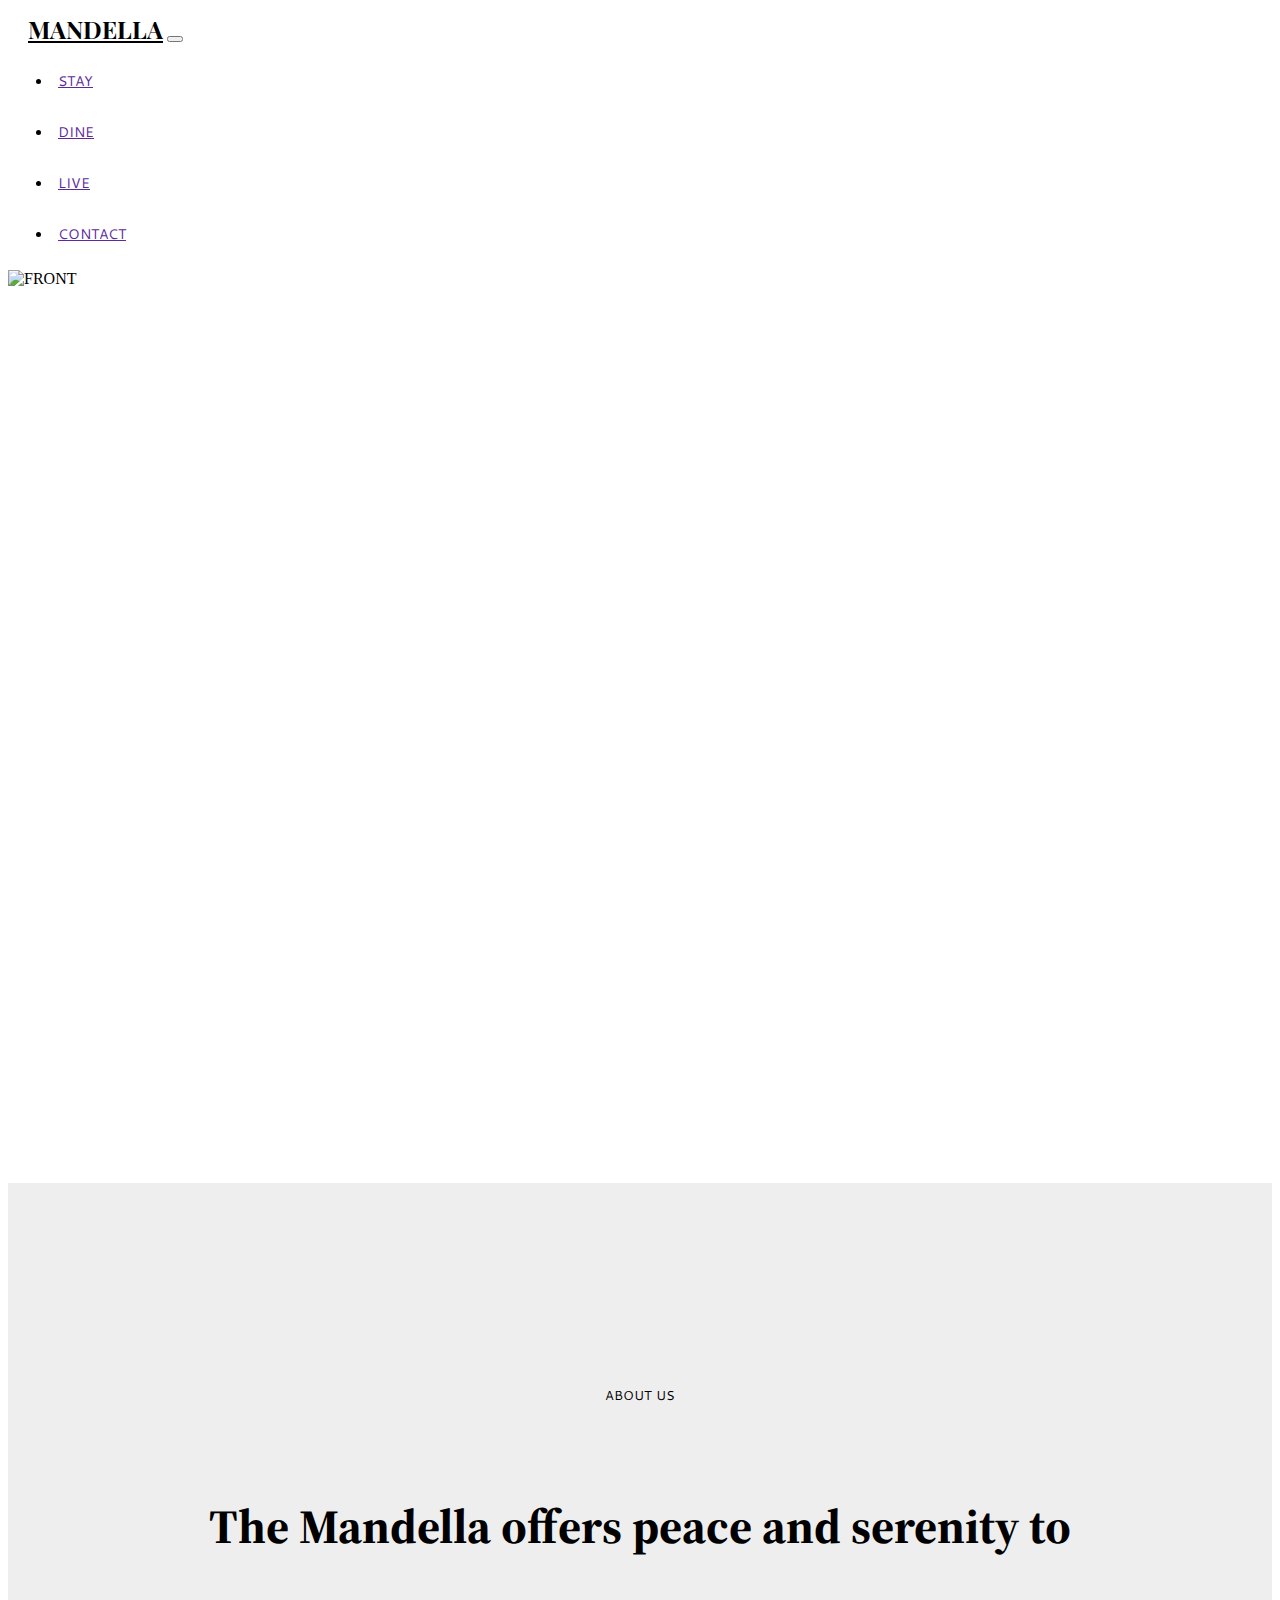
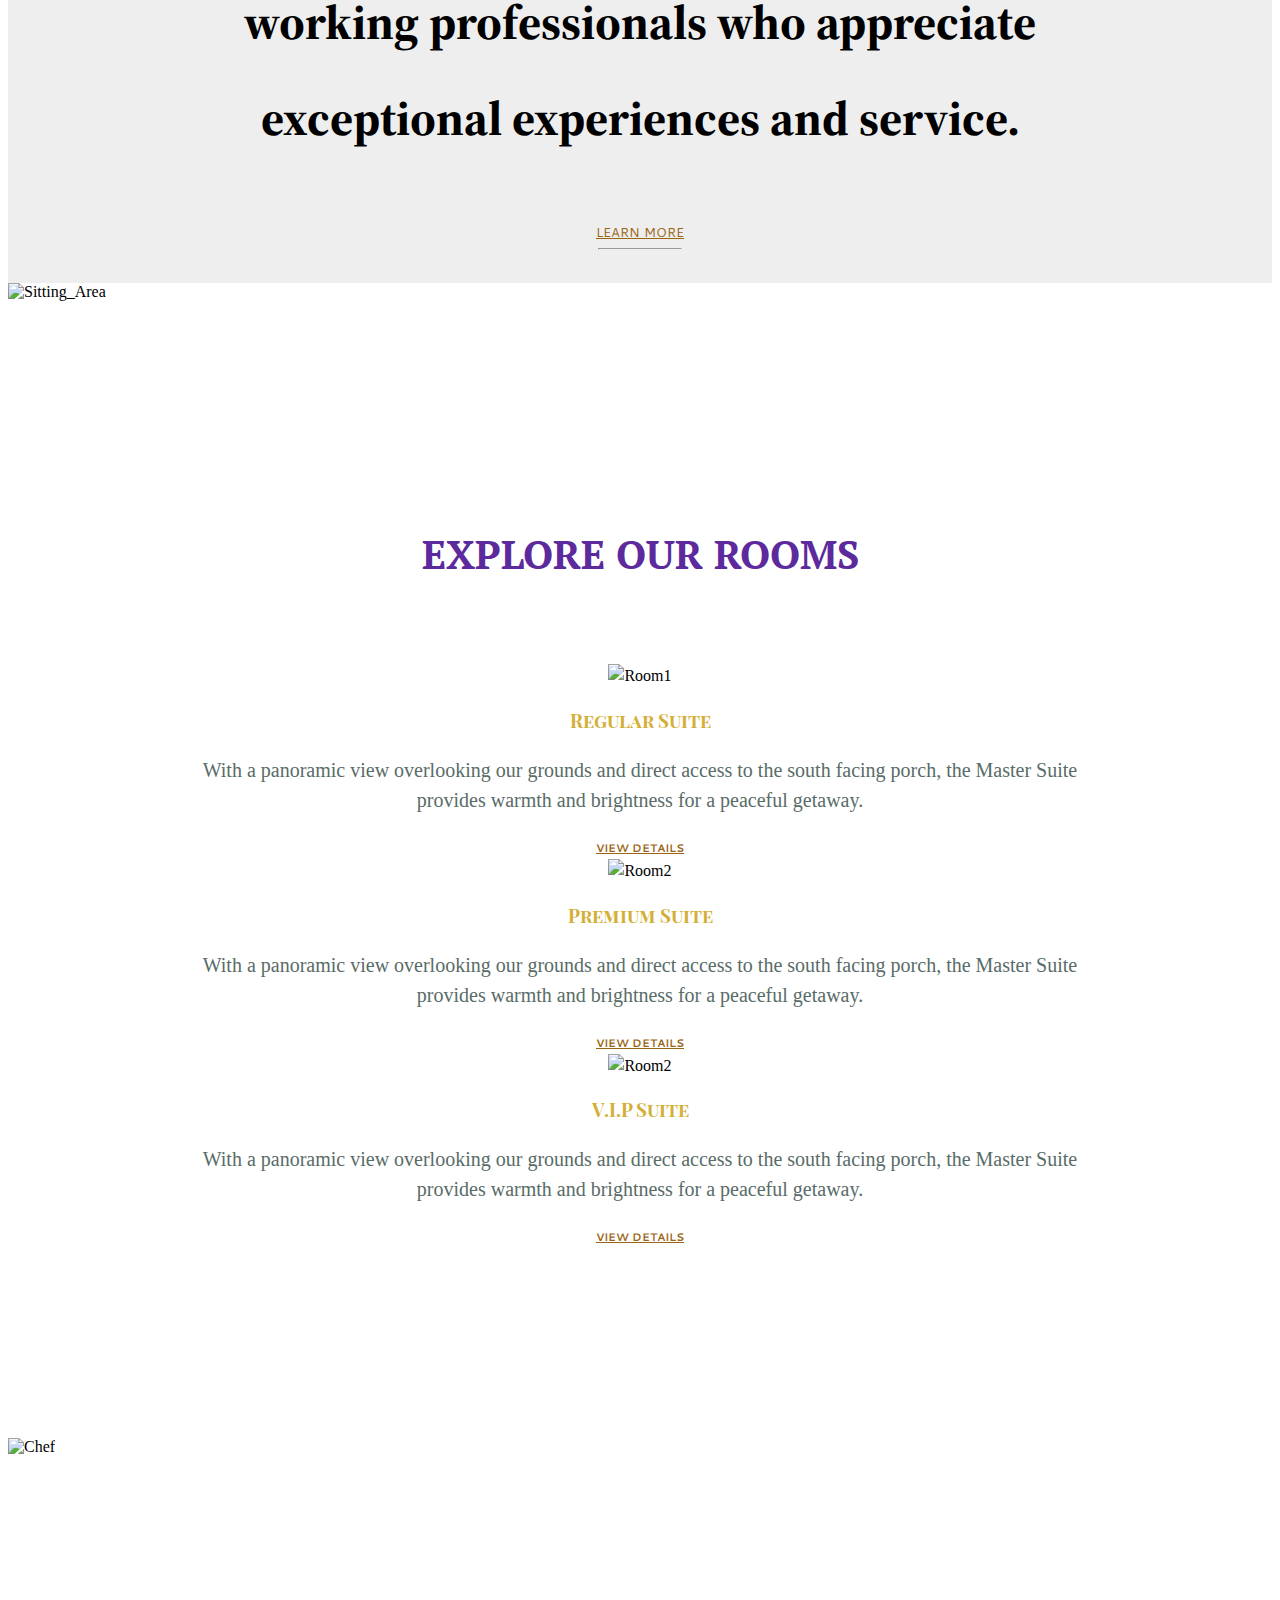
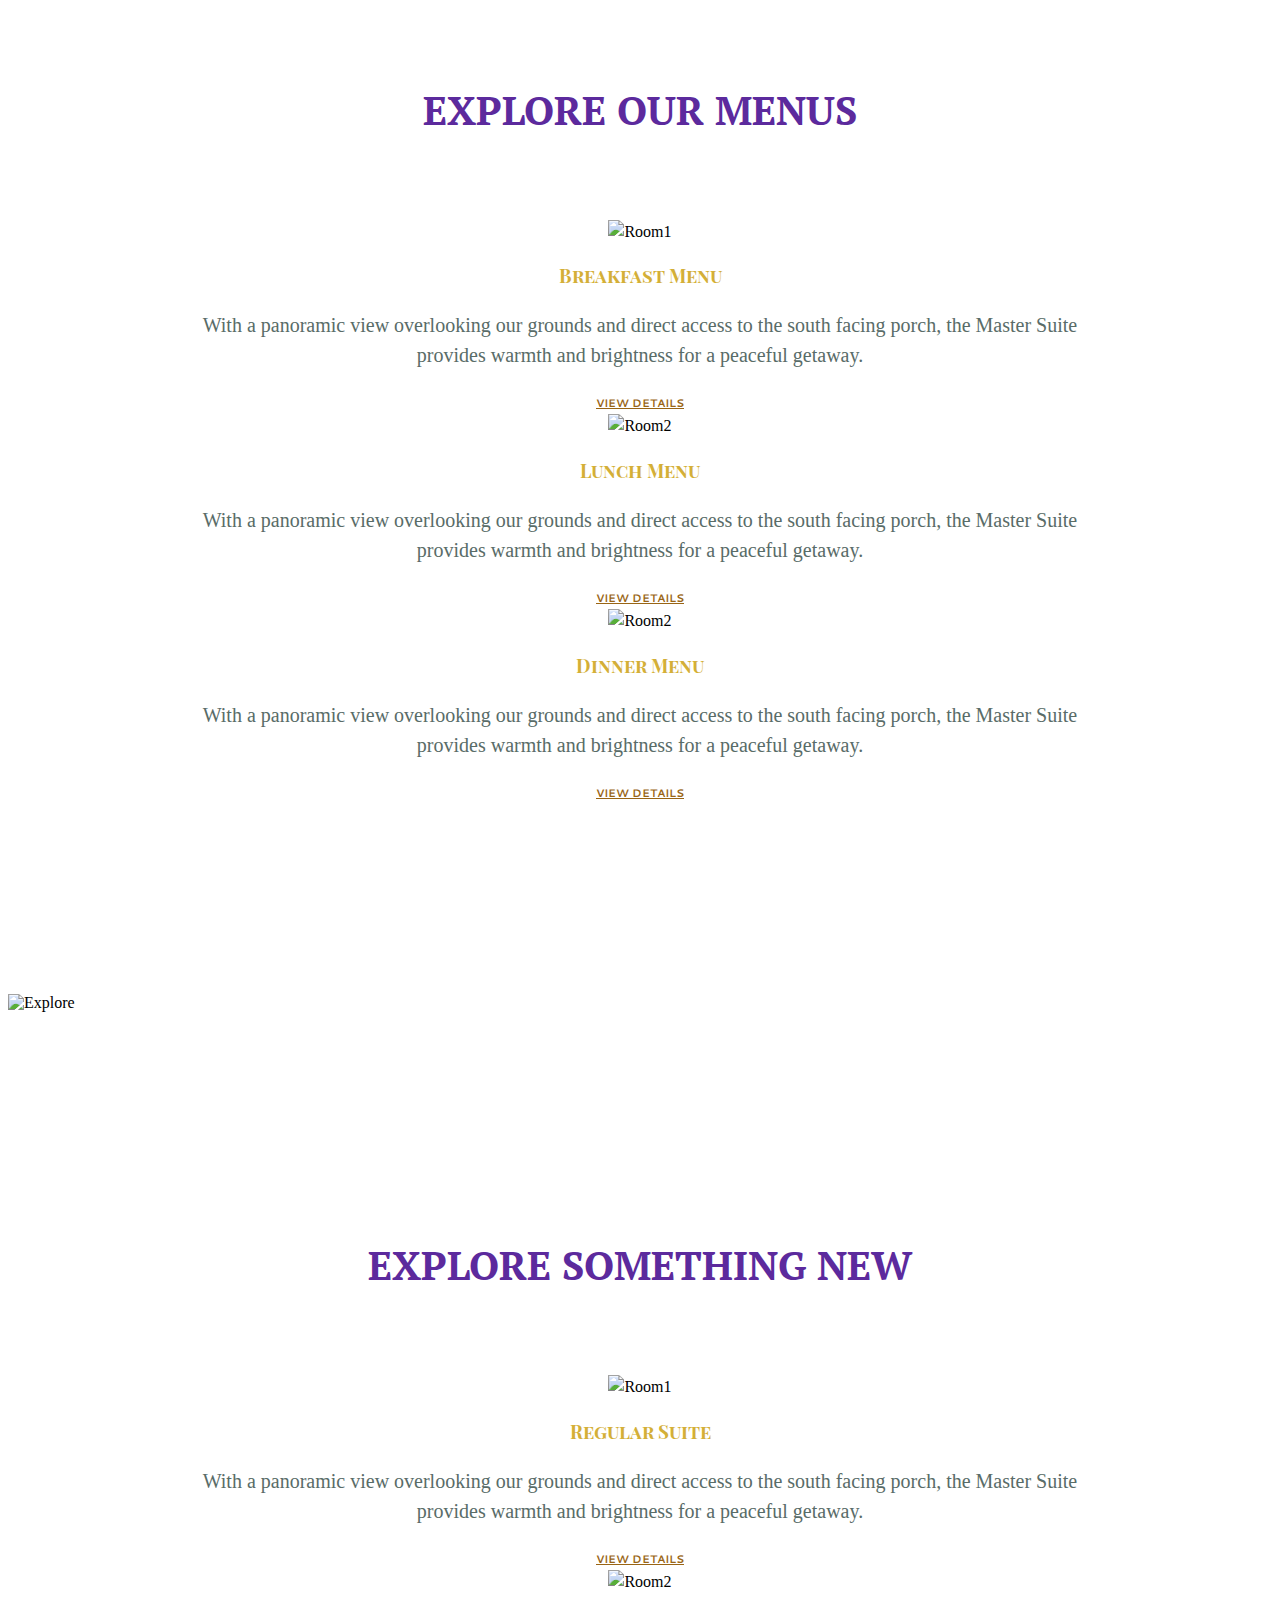
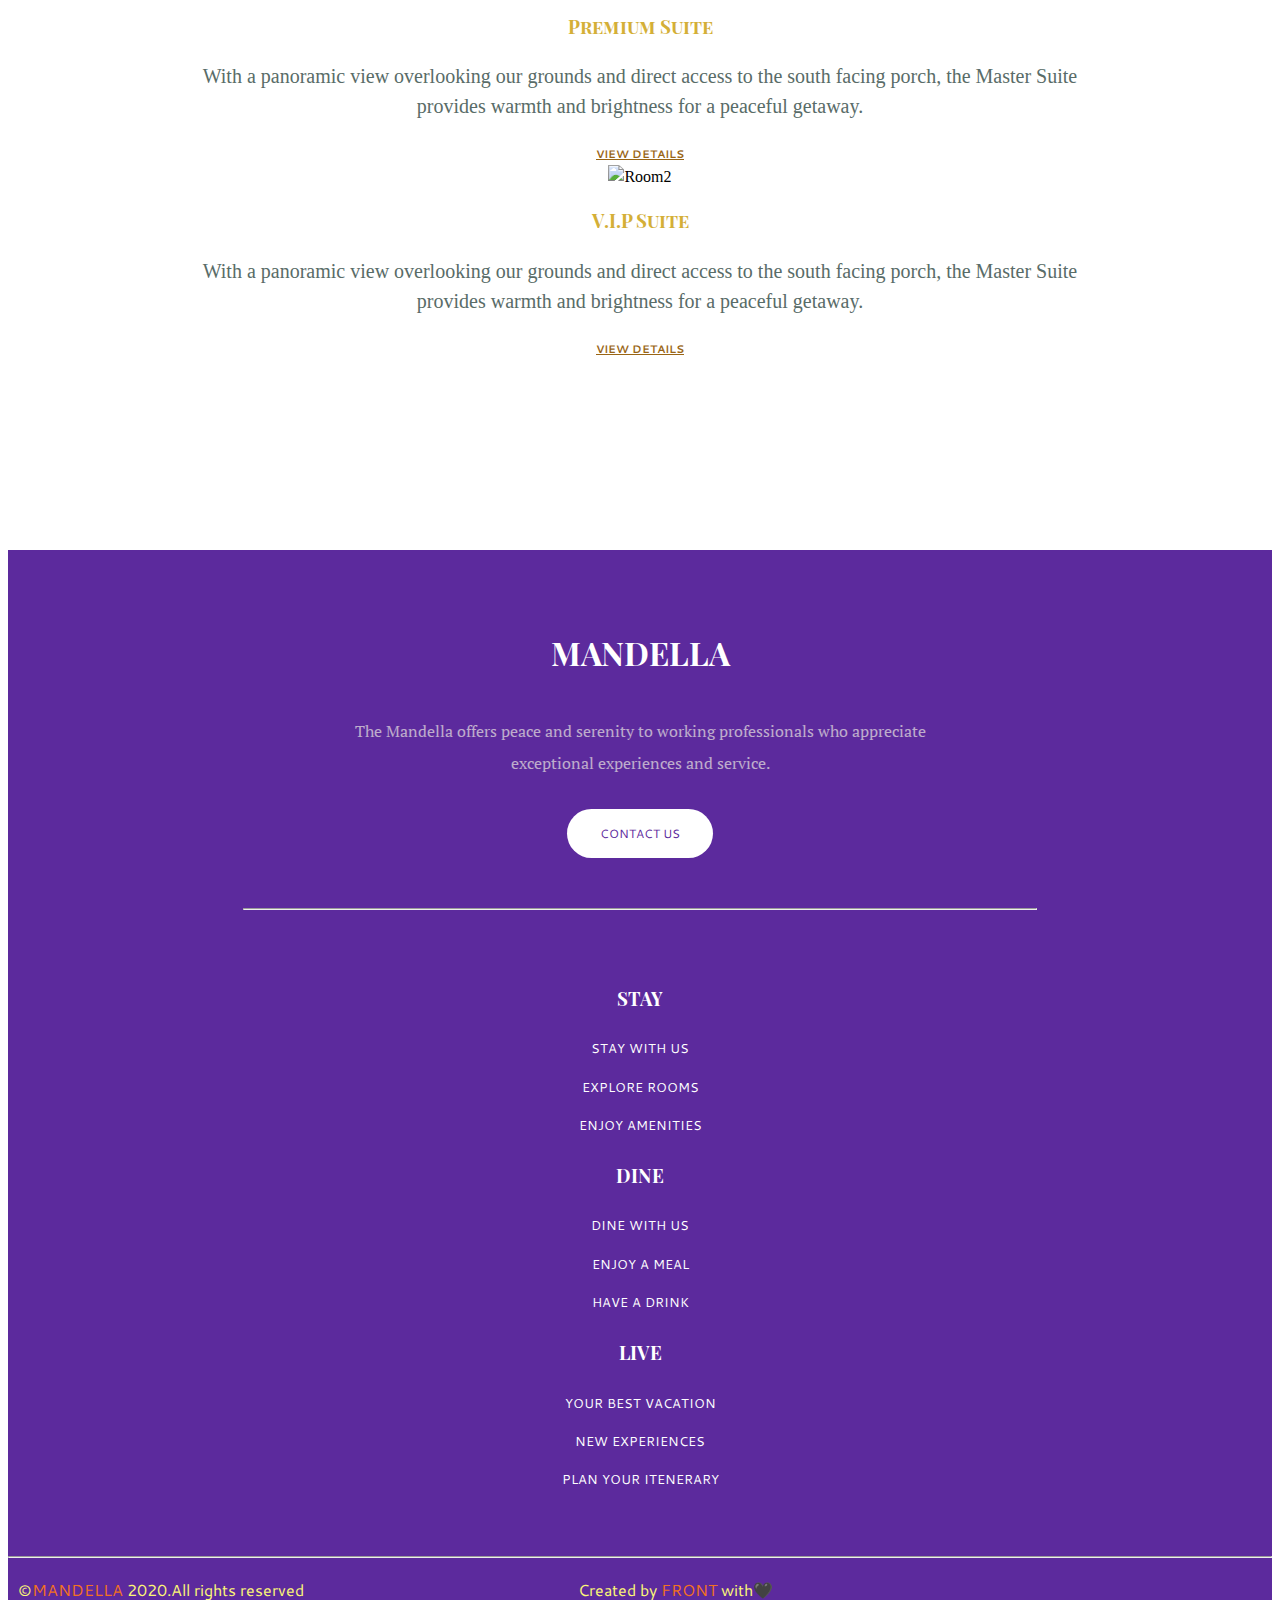
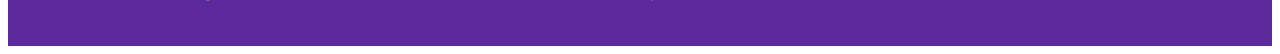
==== index.html @ 963167b7 "Add files via upload" ====
<!DOCTYPE html>
<html lang="en" dir="ltr">

<head>
  <meta charset="utf-8">
  <title>Project 1</title>
  <link rel="stylesheet" href="https://stackpath.bootstrapcdn.com/bootstrap/4.5.0/css/bootstrap.min.css" integrity="sha384-9aIt2nRpC12Uk9gS9baDl411NQApFmC26EwAOH8WgZl5MYYxFfc+NcPb1dKGj7Sk" crossorigin="anonymous">
  <link rel="stylesheet" href="css/style.css">
  <link href="https://fonts.googleapis.com/css2?family=Cantarell&family=Cormorant+Garamond:ital,wght@1,500&family=PT+Serif:wght@700&family=Playfair+Display+SC&display=swap" rel="stylesheet">
  <link href="https://fonts.googleapis.com/css2?family=Black+Han+Sans&family=PT+Sans+Narrow:wght@700&family=Source+Serif+Pro:wght@400;600&display=swap" rel="stylesheet">
  <script src="https://code.jquery.com/jquery-3.5.1.slim.min.js" integrity="sha384-DfXdz2htPH0lsSSs5nCTpuj/zy4C+OGpamoFVy38MVBnE+IbbVYUew+OrCXaRkfj" crossorigin="anonymous"></script>
  <script src="https://cdn.jsdelivr.net/npm/popper.js@1.16.0/dist/umd/popper.min.js" integrity="sha384-Q6E9RHvbIyZFJoft+2mJbHaEWldlvI9IOYy5n3zV9zzTtmI3UksdQRVvoxMfooAo" crossorigin="anonymous"></script>
  <script src="https://stackpath.bootstrapcdn.com/bootstrap/4.5.0/js/bootstrap.min.js" integrity="sha384-OgVRvuATP1z7JjHLkuOU7Xw704+h835Lr+6QL9UvYjZE3Ipu6Tp75j7Bh/kR0JKI" crossorigin="anonymous"></script>
  <script src="https://kit.fontawesome.com/ad953d9c31.js" crossorigin="anonymous"></script>
</head>

<body>
  <!--navbar--->
  <section>
    <div class="container-fluid">
      <nav class="navbar navbar-expand-lg fixed-top bg-light">
        <a class="navbar-brand" href="index.html">MANDELLA</a>
        <button class="navbar-toggler" type="button" data-toggle="collapse" data-target="#navbarNav" aria-controls="navbarNav" aria-expanded="false" aria-label="Toggle navigation">
          <span class="navbar-toggler-icon"></span>
        </button>
        <div class="collapse navbar-collapse" id="navbarNav">
          <ul class="navbar-nav ml-auto">
            <li class="nav-item active">
              <a class="nav-link" href="Stay.html">STAY</a>
            </li>
            <li class="nav-item">
              <a class="nav-link" href="Dine.html">DINE</a>
            </li>
            <li class="nav-item">
              <a class="nav-link" href="Live.html">LIVE</a>
            </li>
            <li class="nav-item">
              <a class="nav-link" href="Contact.html">CONTACT</a>
            </li>
          </ul>
        </div>
      </nav>
      <div class="zoom">
        <img src="images/infinity-pool-near-beach-3155666.jpg" alt="FRONT">
      </div>
    </div>
    <div class="Heading-index">
      <p class="white-index">ABOUT US</p>
      <h2 class="white1"> The Mandella offers peace and serenity to working professionals who appreciate exceptional experiences and service.</h2>
      <a class="Learn-More"href="#">LEARN MORE</a>
      <center>
      <hr style="width:6.5%; background-color:#996515; border-width:1.2px;margin: 0 0;">
    </div>
  </section>
  <!--SA-->

  <section>
    <div class="S-Area">
      <img class="SA" src="images/interior-design-of-a-glass-wall-restaurant-3201922.jpg" alt="Sitting_Area">
    </div>
  </section>

  <!--STAY-->
  <section class="Stay">
    <h2 class="EX">EXPLORE OUR ROOMS</h2>
    <div class="card-deck">
      <div class="row">
        <div class="col-lg-4">
      <div class="card" id="card-style">
        <div class="inner">
          <img src="images/ROOM3.jpg" class="card-img-top" alt="Room1">
        </div>
        <div class="card-body">
          <h3 class="card-title">Regular Suite</h3>
          <p class="card-text">With a panoramic view overlooking our grounds and direct access to the south facing porch, the Master Suite provides warmth and brightness for a peaceful getaway.</p>
          <a CLASS="VIEW_DETAILS" href="#" class="card-link">VIEW DETAILS</a>
        </div>
      </div>
    </div>
    <div class="col-lg-4">
      <div class="card" id="card-style">
        <div class="inner">
          <img src="images/ROOM2.jpg" class="card-img-top" alt="Room2">
        </div>
        <div class="card-body">
          <h3 class="card-title">Premium Suite</h3>
          <p class="card-text">With a panoramic view overlooking our grounds and direct access to the south facing porch, the Master Suite provides warmth and brightness for a peaceful getaway.</p>
          <a CLASS="VIEW_DETAILS" href="#" class="card-link">VIEW DETAILS</a>
        </div>
      </div>
    </div>
    <div class="col-lg-4">
      <div class="card" id="card-style">
        <div class="inner">
          <img src="images/Room1.jpg" class="card-img-top" alt="Room2">
        </div>
        <div class="card-body">
          <h3 class="card-title">V.I.P Suite</h3>
          <p class="card-text">With a panoramic view overlooking our grounds and direct access to the south facing porch, the Master Suite provides warmth and brightness for a peaceful getaway.</p>
          <a CLASS="VIEW_DETAILS" href="#" class="card-link">VIEW DETAILS</a>
        </div>
      </div>
      </div>
    </div>
    </div>
  </section>
  <!--Chef Image-->
  <div class="Chefimg">
    <img class="SA" src="images/Chef.jpg" alt="Chef">
  </div>
  <!-- DINE-->
  <section class="Stay">
    <h2 class="EX">EXPLORE OUR MENUS</h2>
    <div class="row">
    <div class="card-deck">
      <div class="col-lg-4">
        <div class="card" id="card-style">
          <div class="inner">
            <img src="images/IMG4.jpg" class="card-img-top" alt="Room1">
          </div>
          <div class="card-body">
            <h3 class="card-title">Breakfast Menu</h3>
            <p class="card-text">With a panoramic view overlooking our grounds and direct access to the south facing porch, the Master Suite provides warmth and brightness for a peaceful getaway.</p>
            <a CLASS="VIEW_DETAILS" href="#" class="card-link">VIEW DETAILS</a>
          </div>
        </div>
      </div>
      <div class="col-lg-4">
        <div class="card" id="card-style">
          <div class="inner">
            <img src="images/IMG5.jpg" class="card-img-top" alt="Room2">
          </div>
          <div class="card-body">
            <h3 class="card-title">Lunch Menu</h3>
            <p class="card-text">With a panoramic view overlooking our grounds and direct access to the south facing porch, the Master Suite provides warmth and brightness for a peaceful getaway.</p>
            <a CLASS="VIEW_DETAILS" href="#" class="card-link">VIEW DETAILS</a>
          </div>
        </div>
      </div>
      <div class="col-lg-4">
        <div class="card" id="card-style">
          <div class="inner">
            <img src="images/IMG6.jpg" class="card-img-top" alt="Room2">
          </div>
          <div class="card-body">
            <h3 class="card-title">Dinner Menu</h3>
            <p class="card-text">With a panoramic view overlooking our grounds and direct access to the south facing porch, the Master Suite provides warmth and brightness for a peaceful getaway.</p>
            <a CLASS="VIEW_DETAILS" href="#" class="card-link">VIEW DETAILS</a>
          </div>
        </div>
      </div>
      </div> 
    </div>
  </section>
  <!--Tourist place-->
  <div class="Timg">
    <img class="SA" src="images/Explore.jpg" alt="Explore">

  </div>
  <!--Explore-->
  <section class="Stay">
    <h2 class="EX">EXPLORE SOMETHING NEW</h2>
    <div class="row">
      <div class="card-deck">
      <div class="col-lg-4">
        <div class="card" id="card-style">
          <div class="inner">
            <img src="images/IMG7.jpg" class="card-img-top" alt="Room1">
          </div>
          <div class="card-body">
            <h3 class="card-title">Regular Suite</h3>
            <p class="card-text">With a panoramic view overlooking our grounds and direct access to the south facing porch, the Master Suite provides warmth and brightness for a peaceful getaway.</p>
            <a class="VIEW_DETAILS" href="#" class="card-link">VIEW DETAILS</a>
          </div>
        </div>
      </div>
      <div class="col-lg-4">
        <div class="card" id="card-style">
          <div class="inner">
            <img src="images/IMG8.jpg" class="card-img-top" alt="Room2">
          </div>
          <div class="card-body">
            <h3 class="card-title">Premium Suite</h3>
            <p class="card-text">With a panoramic view overlooking our grounds and direct access to the south facing porch, the Master Suite provides warmth and brightness for a peaceful getaway.</p>
            <a class="VIEW_DETAILS" href="#" class="card-link">VIEW DETAILS</a>
          </div>
        </div>
      </div>
      <div class="col-lg-4">
        <div class="card" id="card-style">
          <div class="inner">
            <img src="images/IMG9.jpg" class="card-img-top" alt="Room2">
          </div>
          <div class="card-body">
            <h3 class="card-title">V.I.P Suite</h3>
            <p class="card-text">With a panoramic view overlooking our grounds and direct access to the south facing porch, the Master Suite provides warmth and brightness for a peaceful getaway.</p>
            <a class="VIEW_DETAILS" href="#" class="card-link">VIEW DETAILS</a>
          </div>
        </div>
      </div>
    </div>
    </div>
  </section>
  <!--Feedback-->
  <section>
    <div>
    </div>
  </section>
<!--footer-->
<footer>
  <center>
    <div class="footer">
      <h1 class="Footer-Heading">MANDELLA</h1>
      <center>
      <p class="Footer-text">The Mandella offers peace and serenity to working professionals who appreciate exceptional experiences and service.</p>
      <button class="button1" type="button">CONTACT US</button>
      <div class="">
        <hr style="width:68%; background-color:#996515; border-width:1.2px;margin-top: 50px;">
      </div>
      <div class="Footer-list">
        <div class="row">
          <div class="col-lg-4  col-md-6 col-sm-6">
            <h3 class="footer-head">STAY</h3>
            <p class="footer-link">STAY WITH US</p>
            <p class="footer-link">EXPLORE ROOMS</p>
            <p class="footer-link">ENJOY AMENITIES</p>
          </div>
          <div class="col-lg-4 col-md-6 col-sm-6">
            <h3 class="footer-head">DINE</h3>
            <p class="footer-link">DINE WITH US</p>
            <p class="footer-link">ENJOY A MEAL</p>
            <P class="footer-link">HAVE A DRINK</P>
          </div>
          <div class="col-lg-4">
            <h3 class="footer-head">LIVE</h3>
            <p class="footer-link">YOUR BEST VACATION</p>
            <p class="footer-link">NEW EXPERIENCES</p>
            <p class="footer-link">PLAN YOUR ITENERARY</p>
          </div>
        </div>
      </div>

    </div>
    <div style="background-color: #5c2a9d;height: 10vh;">
    <hr style= "background-color:#996515; border-width:1.2px;margin:0 0;">
  <p class="trademark">©<span class="special-color">MANDELLA</span> 2020.All rights reserved <span class="trademark-left">Created by <span class="special-color">FRONT</span> with🖤</span>
    <span class="social-handle"><i class="fab fa-twitter fa-2x social-handle-icon"></i><i class="fab fa-facebook fa-2x social-handle-icon"></i><i class="fab fa-instagram fa-2x social-handle-icon"></i></span></p>
  </div>
</footer>
  <script src="https://cdnjs.cloudflare.com/ajax/libs/jquery/3.4.1/jquery.min.js"></script>
    <script type="text/javascript">
      $(window).scroll(function() {
        var scroll = $(window).scrollTop();
        $(".zoom img").css({
          width: (100 + scroll / 17) + "%"
        })
      })
    </script>

</body>

</html>
---- css/style.css ----
body {
  background-color: white;
  overflow-y: scroll;
}

.white {
  font-family: 'Cantarell', sans-serif;
  font-size: 0.8rem;
  margin-bottom: 60px;
}

.white1 {
  font-family: 'Source Serif Pro', serif;
  padding: 10px 150px;
  font-size: 3rem;
  text-align: center;
}
/*Learn-MORE*/
.Learn-More{
font-family: 'Cantarell',serif;
font-size:0.8rem;
text-align: center;
margin-top: 160px;
color:#996515;
}
.Heading {
  text-align: center;
  margin-top: 140px;
  margin-left:70px;
  margin-right: 70px;
  line-height: 2;
  background-color: #eeeeee;
  margin-bottom: 100px;
}
.Heading-index {
  text-align: center;
  line-height: 2;
  background-color: #eeeeee;
  height: 700px;
}
.white-index{
    font-family: 'Cantarell', sans-serif;
    font-size: 0.8rem;
    margin-bottom: 60px;
    padding-top: 200px;
}
.SA {
  height: 900px;
  width: 100%;
}

.container-fluid {
  padding: 0 0 0 0;
}

.navbar {
  padding: 5px 5px;
}

/*Stay*/
.Stay {
  padding: 190px 190px;
  text-align: center;
  line-height: 1.5;
}

/*Footer*/
.footer {
  text-align: center;
  background-color: #5c2a9d;
  color: white;
  padding: 50px;
  line-height: 2;
}

/*Heading of card decks*/
.EX {
  margin-bottom: 80px;
  font-size: 2.5rem;
  font-family: 'PT Serif', serif;
  font-weight: bolder;
  color: #5c2a9d;
}
#card-style{
  border: none;
}
/*Card tittles*/
.card-title {
  font-family: 'Playfair Display SC', serif;
  color: #D4AF37;
}

/*Card Text*/
.card-text {
  font-family: serif;
  color: #596c68;
  font-size: 20px;
}

/*VIEW_DETAILS*/
.VIEW_DETAILS {
  font-family: 'Cantarell', sans-serif;
  font-size: 11px;
  font-weight: bolder;
  color: #996515;
}

/*navigation*/
.nav-item {
  padding: 5px 5px;
  font-family: 'Cantarell', sans-serif;
  font-size: 0.9rem;
  margin-top: 20px;
}

.nav-link {
  color: #5c2a9d;
  margin-bottom: 20px;
}

.navbar-brand {
  font-family: 'Playfair Display SC', serif;
  font-weight: bolder;
  color: black;
  padding-left: 15px;
  font-size: 1.5rem;
}
/*Hover parameters*/
.inner {
  overflow: hidden;
}

.inner img {
  transition: all 0.5s ease;
}

/*button1*/
.button1 {
  color: #5c2a9d;
  background-color: white;
  font-family: 'Cantarell', serif;
  font-size: 12px;
  padding: 16px 33px;
  border-radius: 35px;
  border: none;
}

/*Footer-Heading*/
.Footer-Heading {
  font-family: 'Playfair Display SC', serif;
}

/*Footer-text*/
.Footer-text {
  font-family: 'PT Serif', serif;
  font-weight: 100;
  color: #e8e4e1;
  opacity: 0.7;
  width: 50%;
  margin-top: 30px;
  margin-bottom: 30px;
}
.footer-head{
  font-family: 'Playfair Display SC',serif;
}
.footer-link{
  font-family: 'Cantarell',serif;
  font-size: 0.8rem;
}
.Footer-list{
  padding-left: 300px;
  padding-right: 300px;
  margin-top: 70px;
}
/*Zoom effect*/
.zoom{
  overflow: hidden;
  position: relative;
  width: 100%;
  height: 900px;
}
.zoom img{
  width: 100%;
  position: absolute;
  top: 0;
  left: 50%;
  position: absolute;
  transform: translate(-50%);
  height: 900px;
}

/*Hover effect*/
.white:hover {
  color: #5c2a9d;
}

.VIEW_DETAILS:hover {
  color: #5c2a9d;
  text-decoration: none;
}

.card-title:hover {
  color: #996515;
}

.nav-link:hover {
  color: #D4AF37;
}

.inner:hover img {
  transform: scale(1.2);
}

.button1:hover {
  background-color: #D4AF37;
}
.Learn-More:hover {
  text-decoration: none;
  color:#5c2a9d;
}
.navbar-brand:hover{
  color:#5c2a9d;
}
.para{
  width: 48%;
  font-family: serif;
  color: #596c68;
  font-size: 1.3rem;
  text-align: left;
  line-height: 1.7;

}
.L{
  font-weight: 900;
  font-size: 3rem;
  line-height: 1;
  word-wrap: break-word;
  margin-bottom: 20px;
  color:black;
}
.Stay-heading{
  text-align: left;
  margin-left: 374px;
  font-family: serif;
  font-weight: 400;
  color: black;
  font-size: 3rem;
  margin-top: 10px;
  margin-bottom: 10px;
}
.contact-heading{
  text-align: center;
  margin-left: 0px;
  font-family: serif;
  font-weight: 400;
  color: black;
  font-size: 3rem;
  margin-top: 10px;
  margin-bottom: 30px;
  width: 60%;
}
.margin{
  margin-bottom: 80px;
}
.Stay-heading-1{
  text-align: left;
  margin-left: 374px;
  font-family:'Franklin Gothic Medium', 'Arial Narrow', Arial, sans-serif;
  font-weight: bolder;
  color: black;
  font-size: 1.9rem;
  margin-bottom: 10px;
  margin-top: 20px;
}
.para-1{
  width: 47%;
  font-family: serif;
  color: #96772c;
  font-size: 2.7rem;
  text-align: left;
  margin-top: 40px;
  margin-bottom: 70px;
  margin-left: 100px;
}
.Stay-img{
  width: 1000px;
  margin-top: 70px;
}
.small{
  font-family: sans-serif;
  color:#596c68;
  margin-top:20px;
  margin-right: 860px;
font-size: 0.8rem;
}
.view-heading{
  color: #96772c;
  font-family: serif;
  text-align: left;
  margin-left: 374px;
  margin-top: 60px;
  margin-bottom: 10px;
}
#services{
  padding-left: 300px;
  padding-right: 300px;
  margin-bottom: 100px;
  margin-right: 0;
  margin-left: 0;
}
.Stay-heading-2{
  text-align: left;
  margin-left: 374px;
  font-family:serif;
  font-weight: bolder;
  color: black;
  font-size: 1.3rem;
  margin-bottom: 10px;
  margin-top: 20px;
}
.small-1{
  font-family: sans-serif;
  color:#96772c;
  margin-top:20px;
  margin-right: 570px;
font-size: 1rem;
}
.list{
  margin-top: 30px;
  margin-bottom: 30px;
  margin-left: 40px;
}
.trademark{
  color: #fcf876;
  font-family: 'Cantarell', serif;
  margin-right: 0px;
  margin-top: 20px;
}
.trademark-left{
  margin-left: 270px;
}
.special-color{
  color: #f37121;
}
.social-handle{
  margin-left: 400px;
  margin-top: 70px;
}
.social-handle-icon{
  margin-left:15px;
  margin-right: 15px;
}

/* Mobile-Version*/

@media only screen and (max-width:560px){
  body {
    background-color: white;
    overflow-y: scroll;
  }
  
  .white {
    font-family: 'Cantarell', sans-serif;
    font-size: 0.8rem;
    margin-bottom: 60px;
  }
  
  .white1 {
    font-family: 'Source Serif Pro', serif;
    padding: 10px 40px;
    font-size: 1.6rem;
    text-align: center;
  }
  /*Learn-MORE*/
  .Learn-More{
  font-family: 'Cantarell',serif;
  font-size:0.8rem;
  text-align: center;
  margin-top: 160px;
  color:#996515;
  }
  .Heading {
    text-align: center;
    margin-top: 140px;
    margin-left:70px;
    margin-right: 70px;
    line-height: 2;
    background-color: #eeeeee;
    margin-bottom: 100px;
  }
  .Heading-index {
    text-align: center;
    line-height: 2;
    background-color: #eeeeee;
    height: 400px;
    padding-top: 0;
  }
  .white-index{
      font-family: 'Cantarell', sans-serif;
      font-size: 0.8rem;
      margin-bottom: 40px;
      padding-top: 60px;
  }
  .SA {
    height: 400px;
    width: 100%;
  }
  
  .container-fluid {
    padding: 0 0 0 0;
  }
  
  .navbar {
    padding: 5px 5px;
  }
  
  /*Stay*/
  .Stay {
    padding: 120px 60px;
    text-align: center;
    line-height: 1.5;
  }
  
  /*Footer*/
  .footer {
    text-align: center;
    background-color: #5c2a9d;
    color: white;
    padding: 50px;
    line-height: 2;
  }
  
  /*Heading of card decks*/
  .EX {
    margin-bottom: 80px;
    font-size: 2.5rem;
    font-family: 'PT Serif', serif;
    font-weight: bolder;
    color: #5c2a9d;
  }
  
  /*Card tittles*/
  .card-title {
    font-family: 'Playfair Display SC', serif;
    color: #D4AF37;
  }
  
  /*Card Text*/
  .card-text {
    font-family: serif;
    color: #596c68;
    font-size: 20px;
  }
  
  /*VIEW_DETAILS*/
  .VIEW_DETAILS {
    font-family: 'Cantarell', sans-serif;
    font-size: 11px;
    font-weight: bolder;
    color: #996515;
  }
  
  /*navigation*/
  .nav-item {
    padding: 5px 5px;
    font-family: 'Cantarell', sans-serif;
    font-size: 0.9rem;
    margin-top: 20px;
  }
  
  .nav-link {
    color: #5c2a9d;
    margin-bottom: 20px;
  }
  
  .navbar-brand {
    font-family: 'Playfair Display SC', serif;
    font-weight: bolder;
    color: black;
    padding-left: 15px;
    font-size: 1.5rem;
  }
  /*Hover parameters*/
  .inner {
    overflow: hidden;
  }
  
  .inner img {
    transition: all 0.5s ease;
  }
  
  /*button1*/
  .button1 {
    color: #5c2a9d;
    background-color: white;
    font-family: 'Cantarell', serif;
    font-size: 12px;
    padding: 16px 33px;
    border-radius: 35px;
    border: none;
  }
  
  /*Footer-Heading*/
  .Footer-Heading {
    font-family: 'Playfair Display SC', serif;
  }
  
  /*Footer-text*/
  .Footer-text {
    font-family: 'PT Serif', serif;
    font-weight: 100;
    color: #e8e4e1;
    opacity: 0.7;
    width: 50%;
    margin-top: 30px;
    margin-bottom: 30px;
  }
  .footer-head{
    font-family: 'Playfair Display SC',serif;
  }
  .footer-link{
    font-family: 'Cantarell',serif;
    font-size: 0.8rem;
  }
  .Footer-list{
    margin-top: 70px;
    padding-left: 0;
    padding-right: 0;
  }
  /*Zoom effect*/
  .zoom{
    overflow: hidden;
    position: relative;
    width: 100%;
    height: 800px;
  }
  .zoom img{
    width: 100%;
    position: absolute;
    top: 0;
    left: 50%;
    transform: translate(-50%);
    height: 800px;
  }
  
  /*Hover effect*/
  .white:hover {
    color: #5c2a9d;
  }
  
  .VIEW_DETAILS:hover {
    color: #5c2a9d;
    text-decoration: none;
  }
  
  .card-title:hover {
    color: #996515;
  }
  
  .nav-link:hover {
    color: #D4AF37;
  }
  
  .inner:hover img {
    transform: scale(1.2);
  }
  
  .button1:hover {
    background-color: #D4AF37;
  }
  .Learn-More:hover {
    text-decoration: none;
    color:#5c2a9d;
  }
  .navbar-brand:hover{
    color:#5c2a9d;
  }
  .para{
    width: 70%;
    font-family: serif;
    color: #596c68;
    font-size: 1.3rem;
    text-align: left;
    line-height: 1.7;
  
  }
  .L{
    font-weight: 900;
    font-size: 3rem;
    line-height: 1;
    word-wrap: break-word;
    margin-bottom: 20px;
    color:black;
  }
  .Stay-heading{
    text-align: left;
    margin-left: 0px;
    font-family: serif;
    font-weight: 400;
    color: black;
    font-size: 3rem;
    margin-top: 10px;
    margin-bottom: 10px;
  }
  .Stay-heading-1{
    text-align: left;
    margin-left: 0px;
    font-family:'Franklin Gothic Medium', 'Arial Narrow', Arial, sans-serif;
    font-weight: bolder;
    color: black;
    font-size: 1.9rem;
    margin-bottom: 10px;
    margin-top: 20px;
  }
  .para-1{
    width: 47%;
    font-family: serif;
    color: #96772c;
    font-size: 2.7rem;
    text-align: left;
    margin-top: 40px;
    margin-bottom: 70px;
    margin-left: 100px;
  }
  .Stay-img{
    width: 300px;
    margin-top: 70px;
  }
  .small{
    font-family: sans-serif;
    color:#596c68;
    margin-top:20px;
    margin-right: 860px;
  font-size: 0.8rem;
  }
  .view-heading{
    color: #96772c;
    font-family: serif;
    text-align: left;
    margin-left: 374px;
    margin-top: 60px;
    margin-bottom: 10px;
  }
  #services{
    padding-left: 300px;
    padding-right: 300px;
    margin-bottom: 100px;
    margin-right: 0;
    margin-left: 0;
  }
  .Stay-heading-2{
    text-align: left;
    margin-left: 0px;
    font-family:serif;
    font-weight: bolder;
    color: black;
    font-size: 1.3rem;
    margin-bottom: 10px;
    margin-top: 20px;
  }
  .small-1{
    font-family: sans-serif;
    color:#96772c;
    margin-top:20px;
    margin-right: 570px;
  font-size: 1rem;
  }
  .list{
    margin-top: 30px;
    margin-bottom: 30px;
    margin-left: 40px;
  }
  .trademark{
    color: #fcf876;
    font-family: 'Cantarell', serif;
    margin-right: 0px;
    margin-top: 20px;
    font-size: 0.7rem;
  }
  .trademark-left{
    margin-left: 10px;
  }
  .special-color{
    color: #f37121;
  }
  .social-handle{
    margin-left: 10px;
    margin-top: 0px;
  }
  .social-handle-icon{
    margin-left:10px;
    margin-right: 10px;
  }
  #card-style{
    margin-bottom: 70px;
  }
  .contact-heading{
    text-align: center;
    margin-left: 0px;
    font-family: serif;
    font-weight: 400;
    color: black;
    font-size: 2rem;
    margin-top: 10px;
    margin-bottom: 30px;
    width: 80%;
  }
}
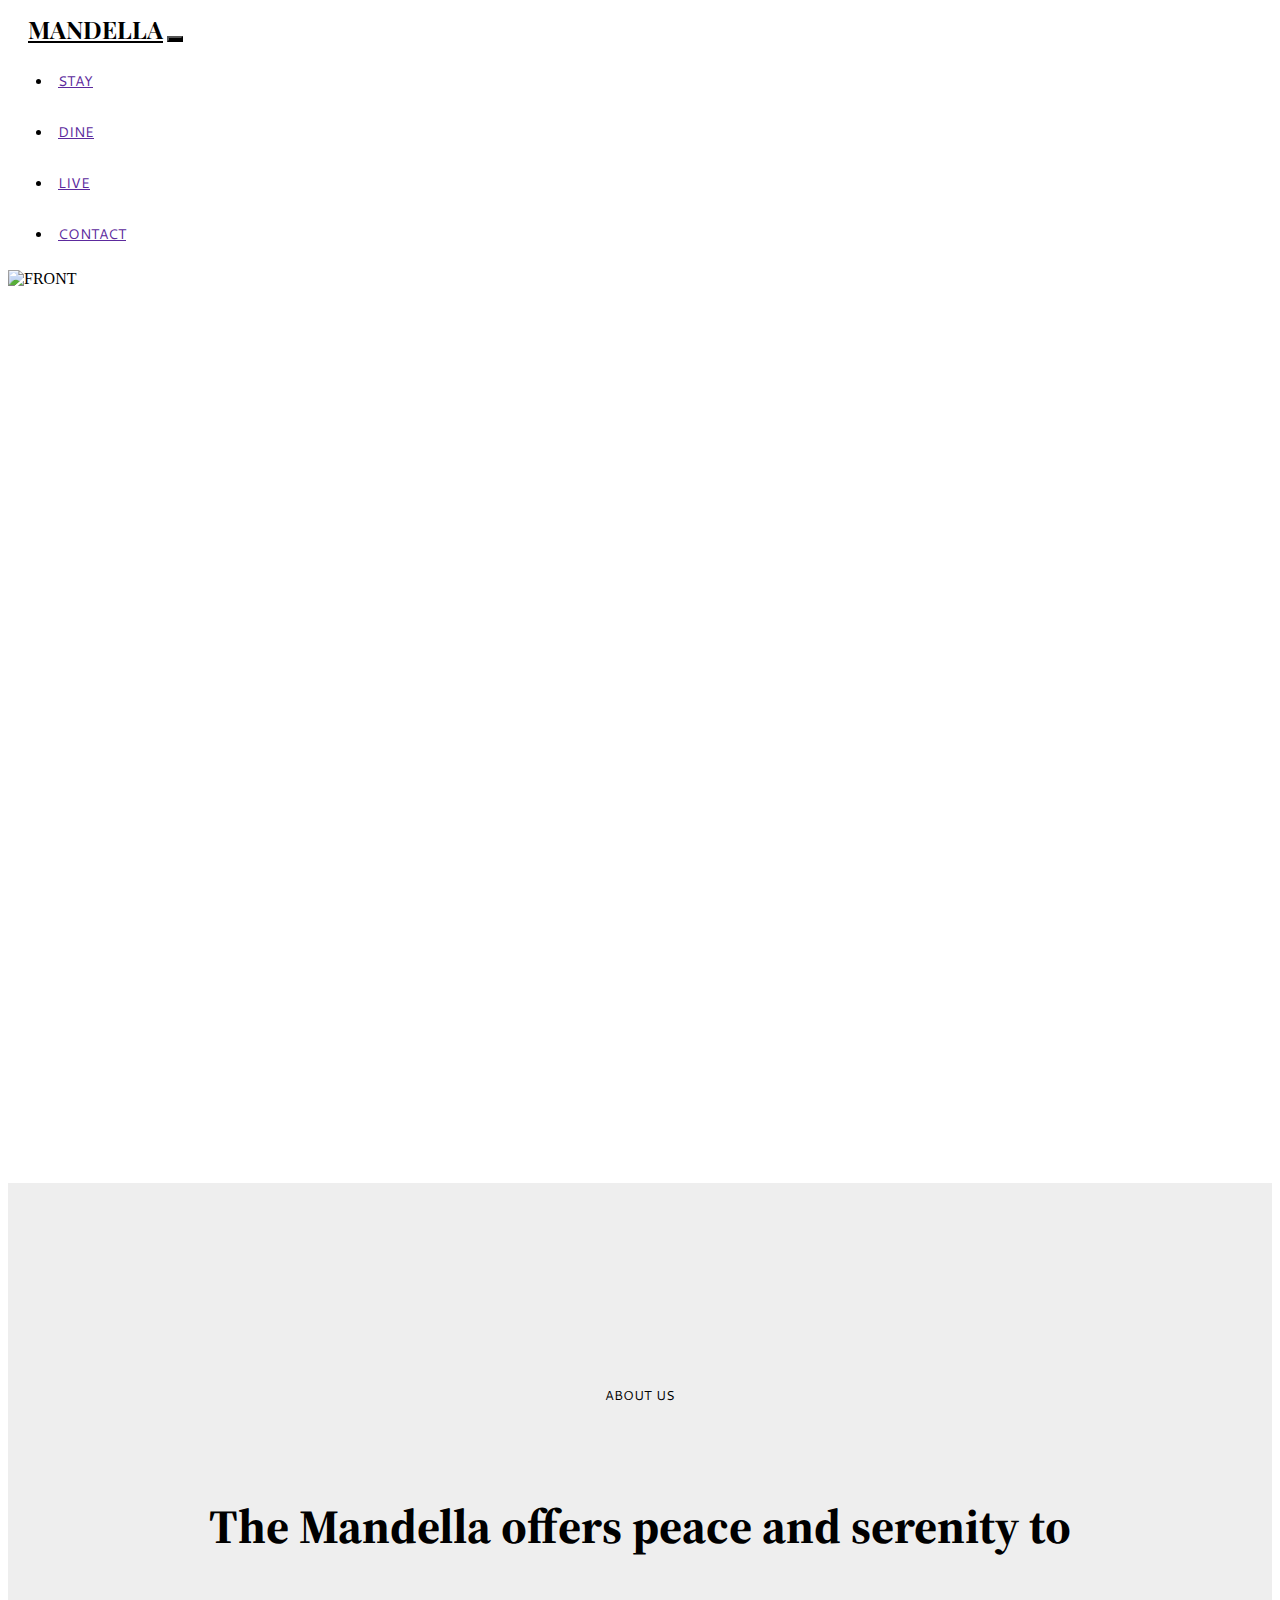
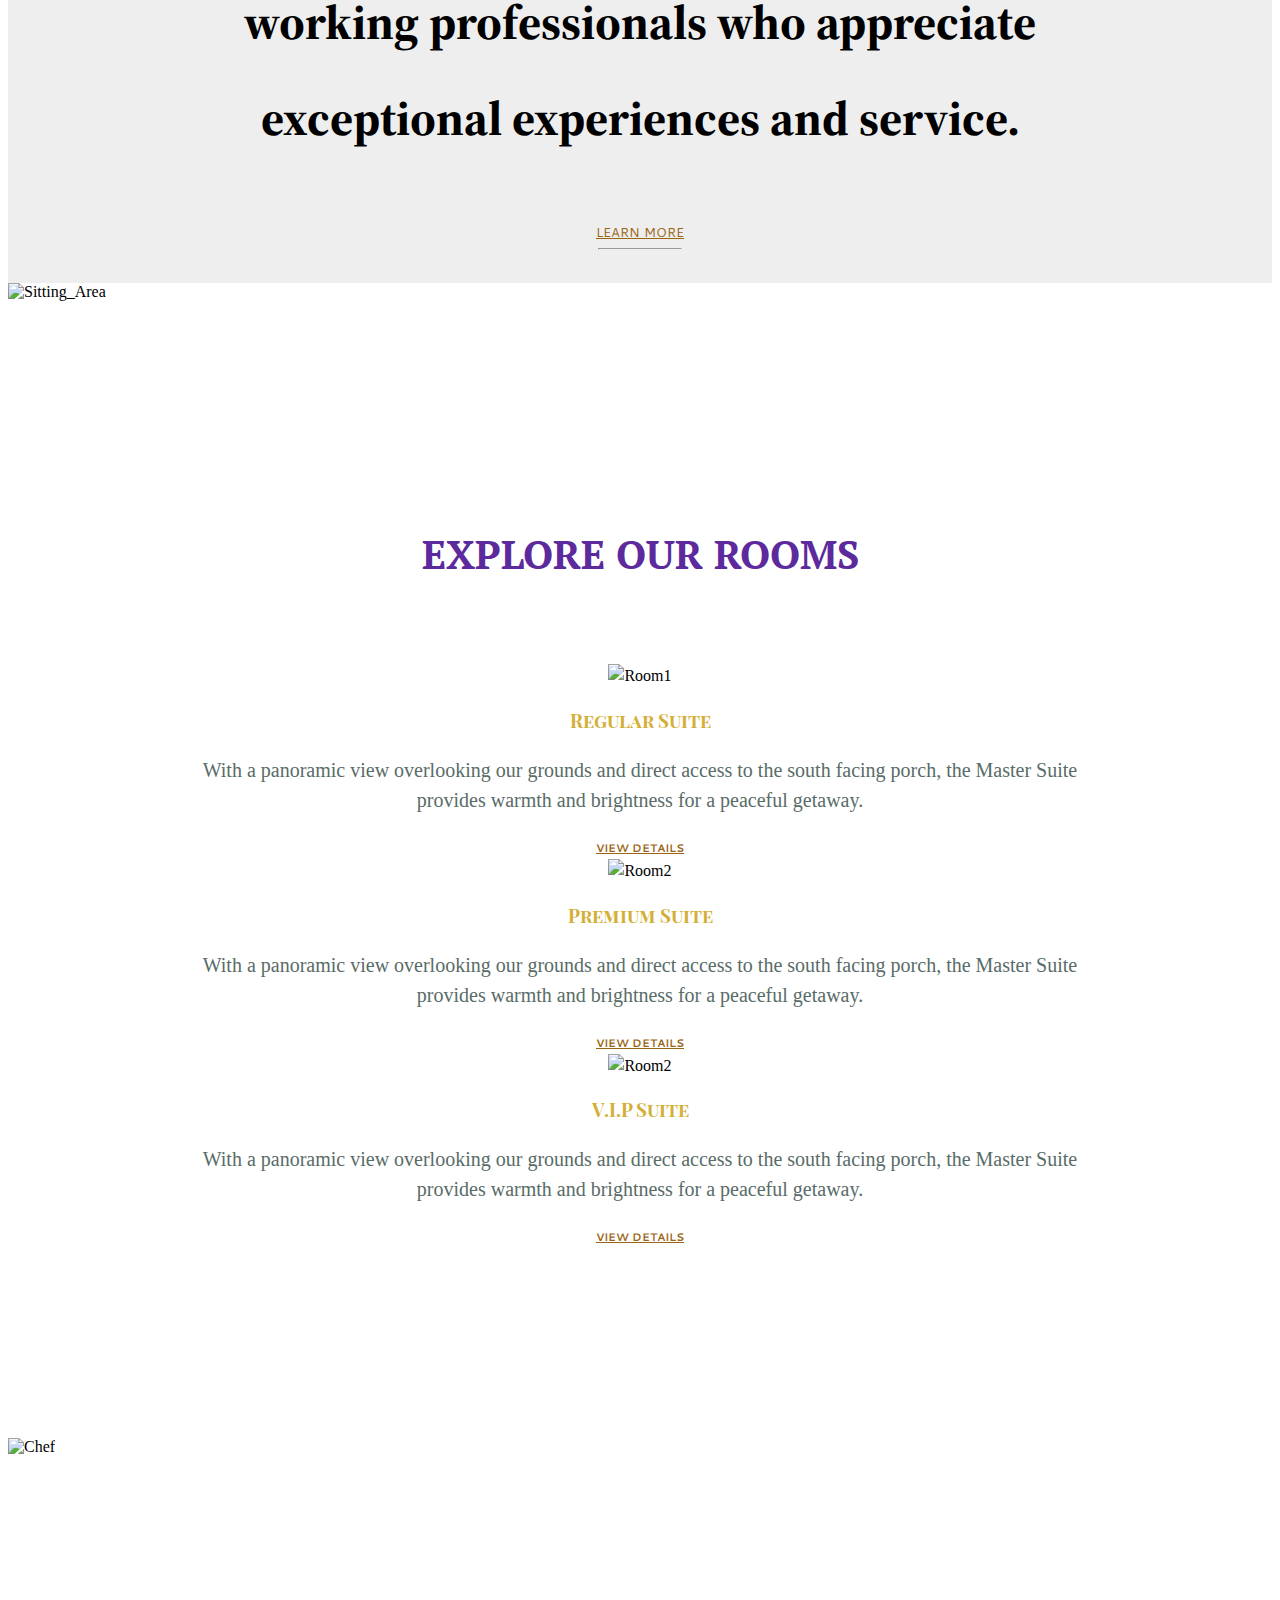
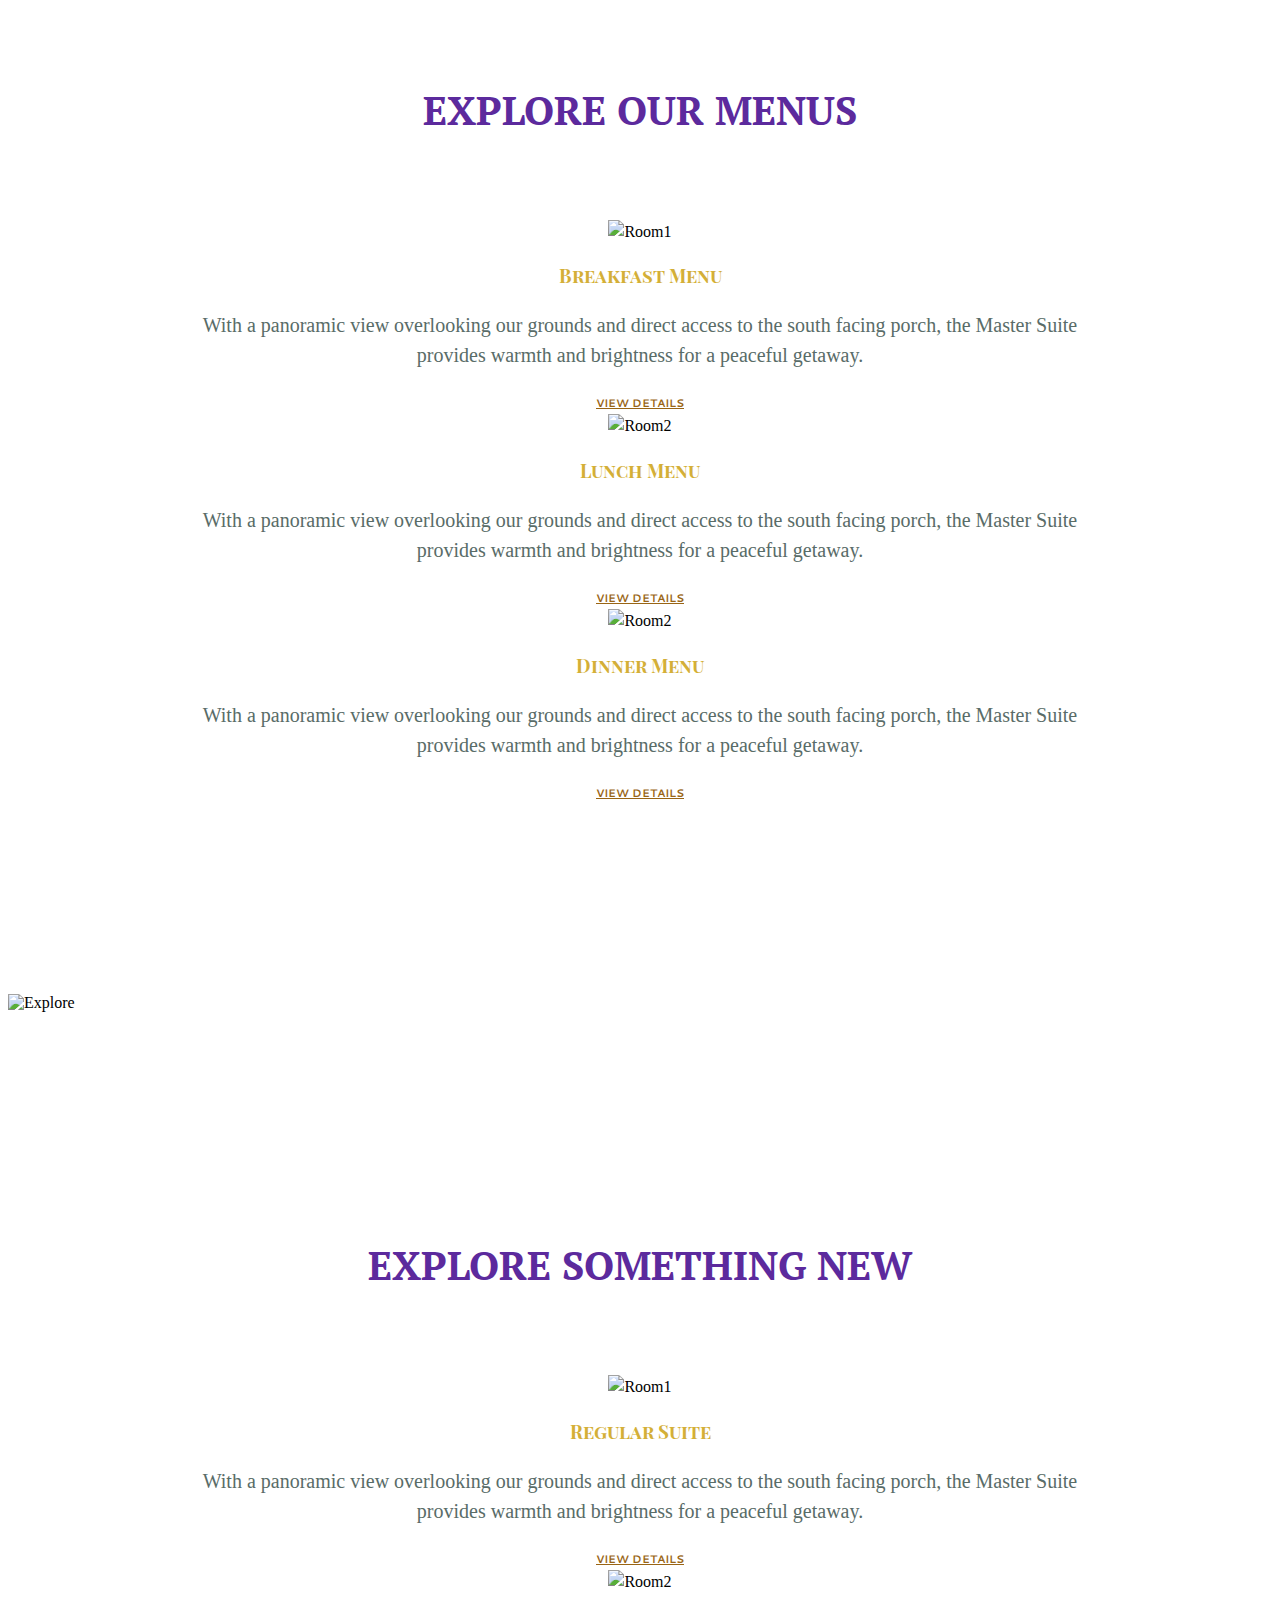
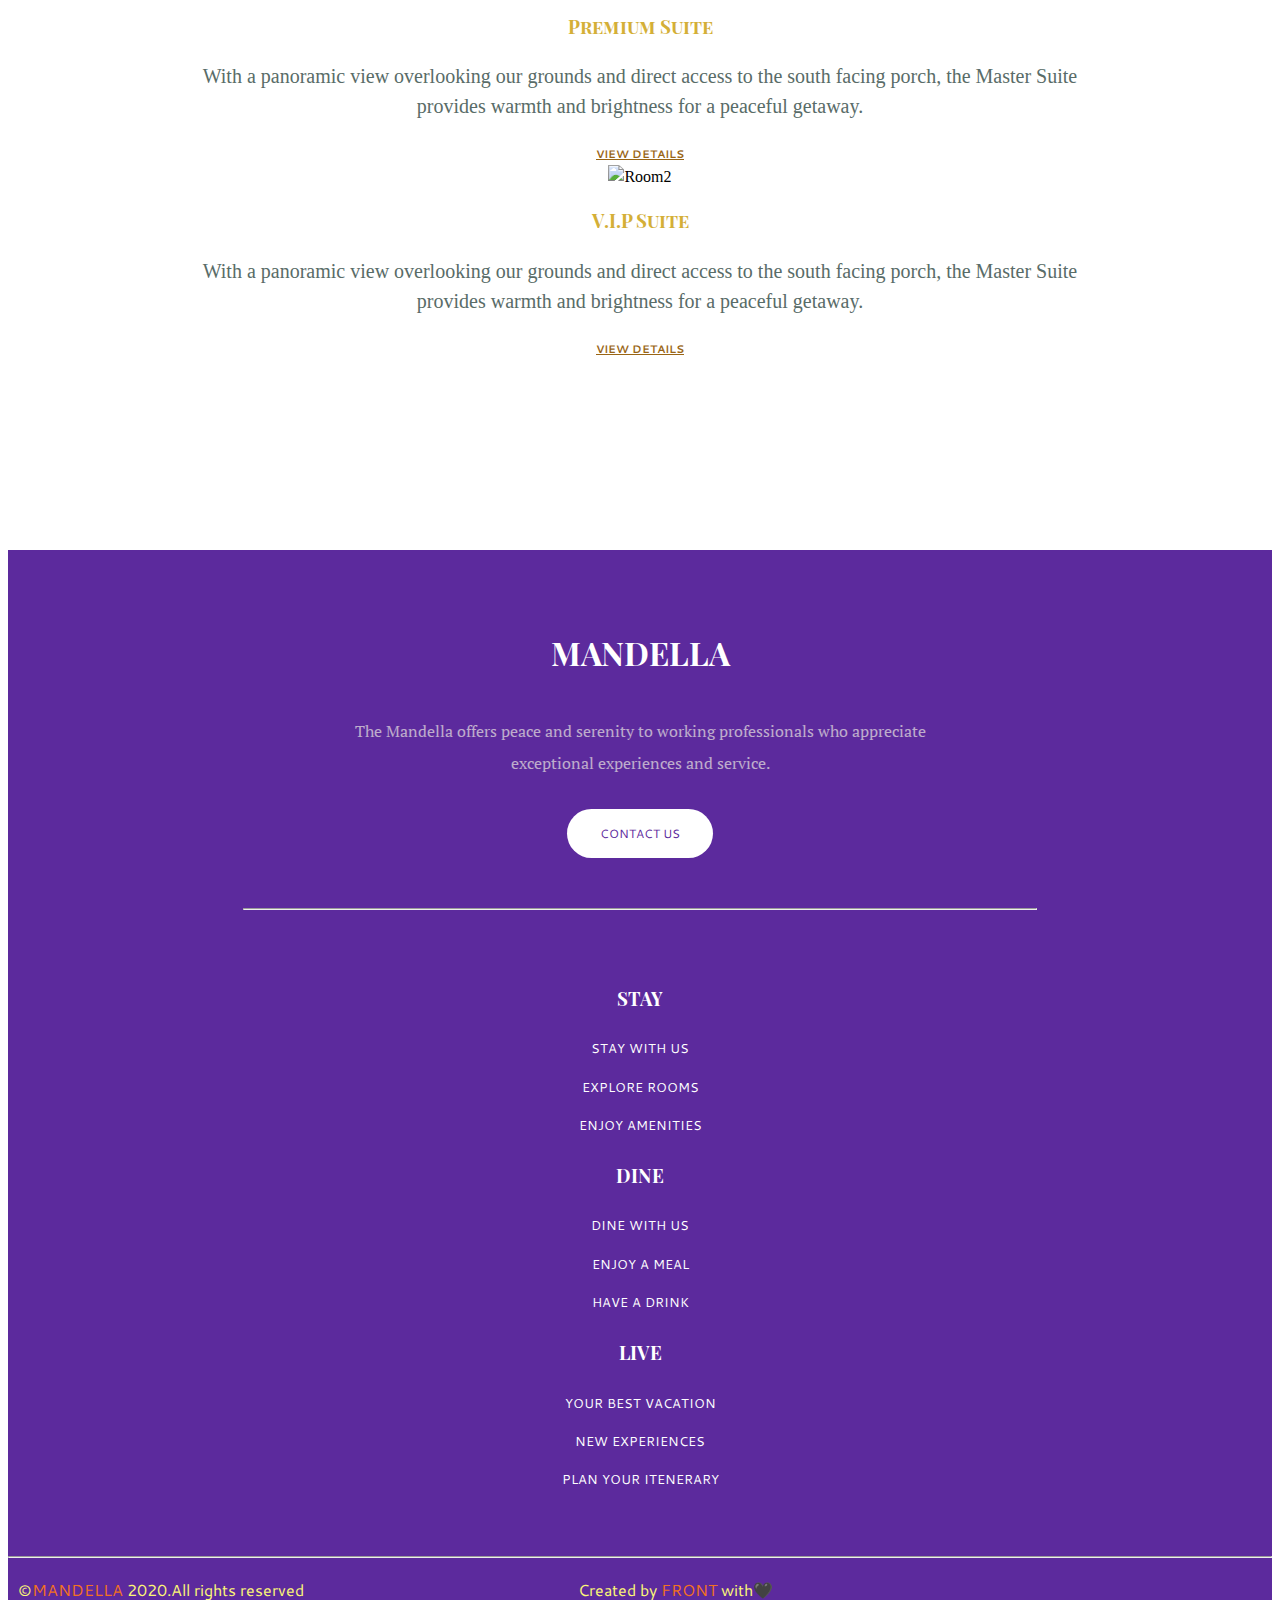
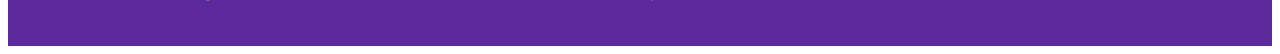
==== commit bee9cd83: "Update index.html" ====
--- a/index.html
+++ b/index.html
@@ -3,7 +3,7 @@
 
 <head>
   <meta charset="utf-8">
-  <title>Project 1</title>
+  <title>Mandella</title>
   <link rel="stylesheet" href="https://stackpath.bootstrapcdn.com/bootstrap/4.5.0/css/bootstrap.min.css" integrity="sha384-9aIt2nRpC12Uk9gS9baDl411NQApFmC26EwAOH8WgZl5MYYxFfc+NcPb1dKGj7Sk" crossorigin="anonymous">
   <link rel="stylesheet" href="css/style.css">
   <link href="https://fonts.googleapis.com/css2?family=Cantarell&family=Cormorant+Garamond:ital,wght@1,500&family=PT+Serif:wght@700&family=Playfair+Display+SC&display=swap" rel="stylesheet">
@@ -20,7 +20,7 @@
     <div class="container-fluid">
       <nav class="navbar navbar-expand-lg fixed-top bg-light">
         <a class="navbar-brand" href="index.html">MANDELLA</a>
-        <button class="navbar-toggler" type="button" data-toggle="collapse" data-target="#navbarNav" aria-controls="navbarNav" aria-expanded="false" aria-label="Toggle navigation">
+        <button class="navbar-toggler" type="button" style="background-color:black;" data-toggle="collapse" data-target="#navbarNav" aria-controls="navbarNav" aria-expanded="false" aria-label="Toggle navigation">
           <span class="navbar-toggler-icon"></span>
         </button>
         <div class="collapse navbar-collapse" id="navbarNav">
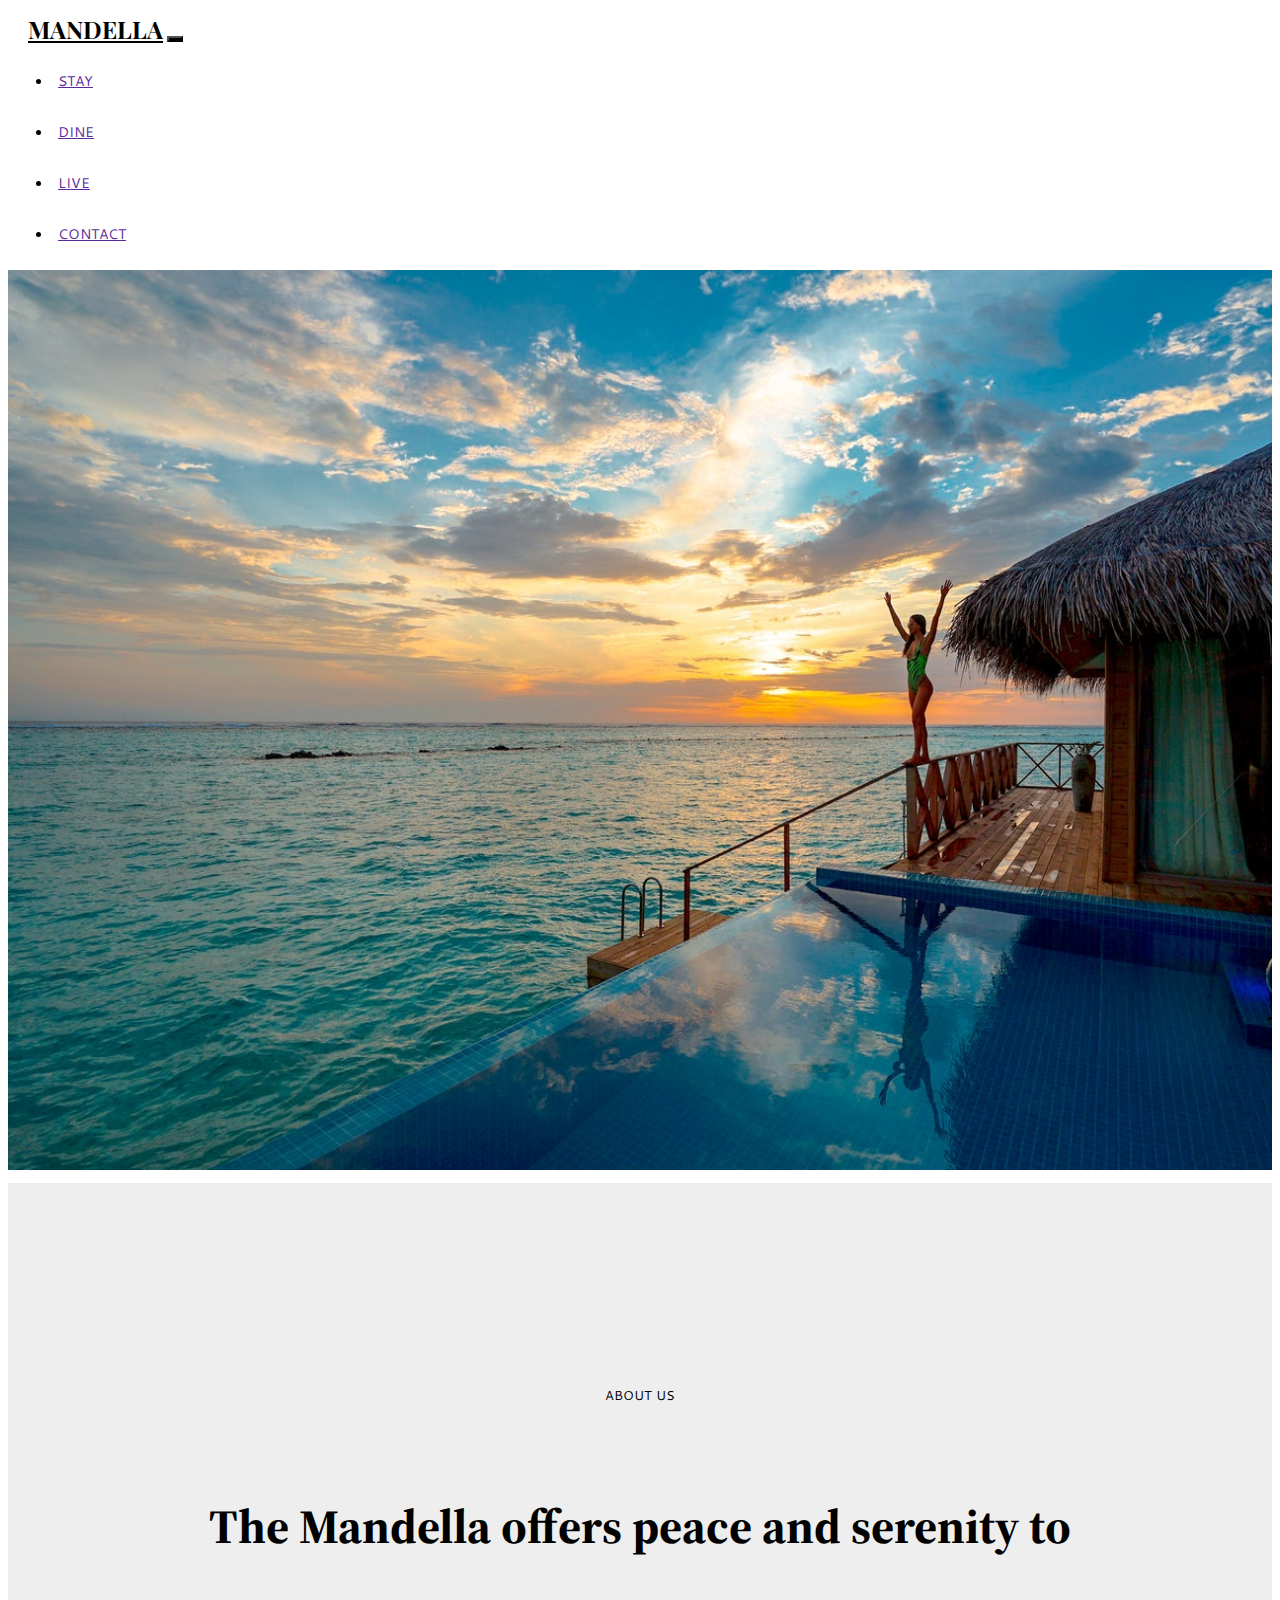
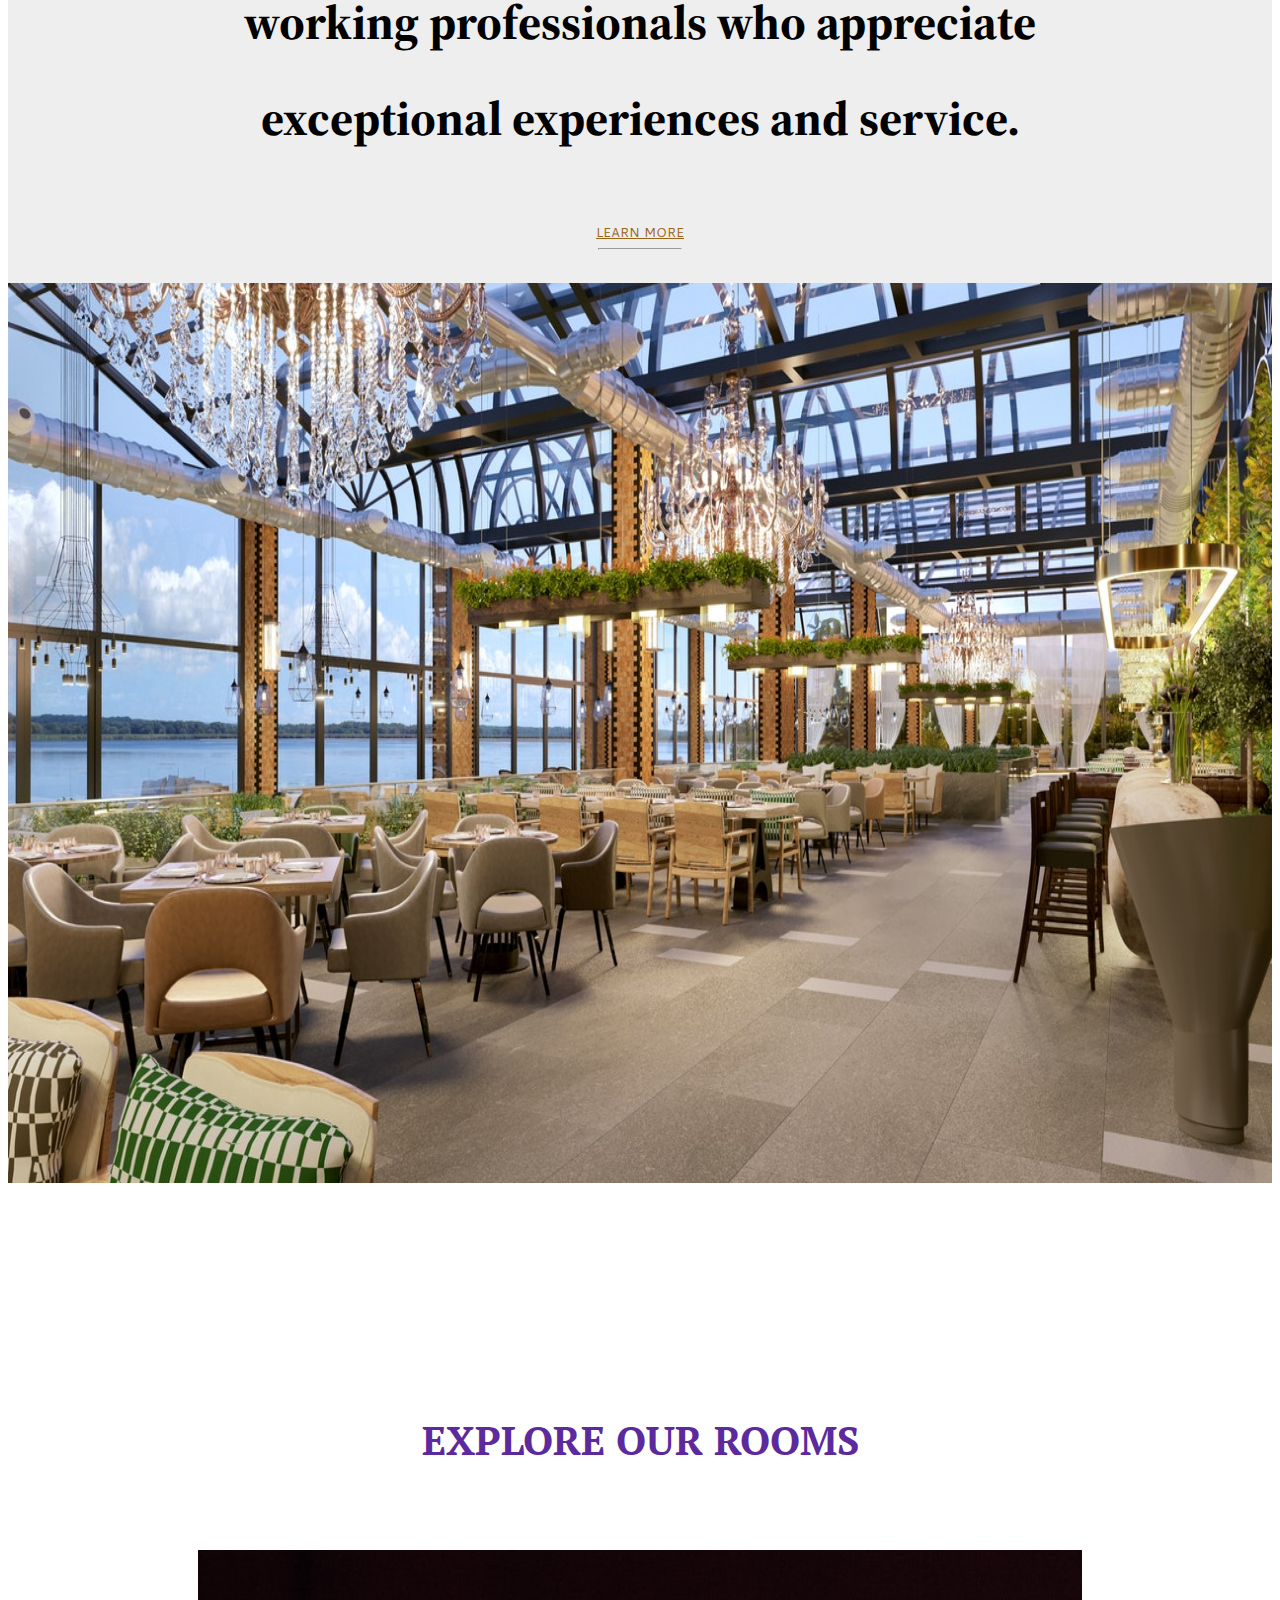
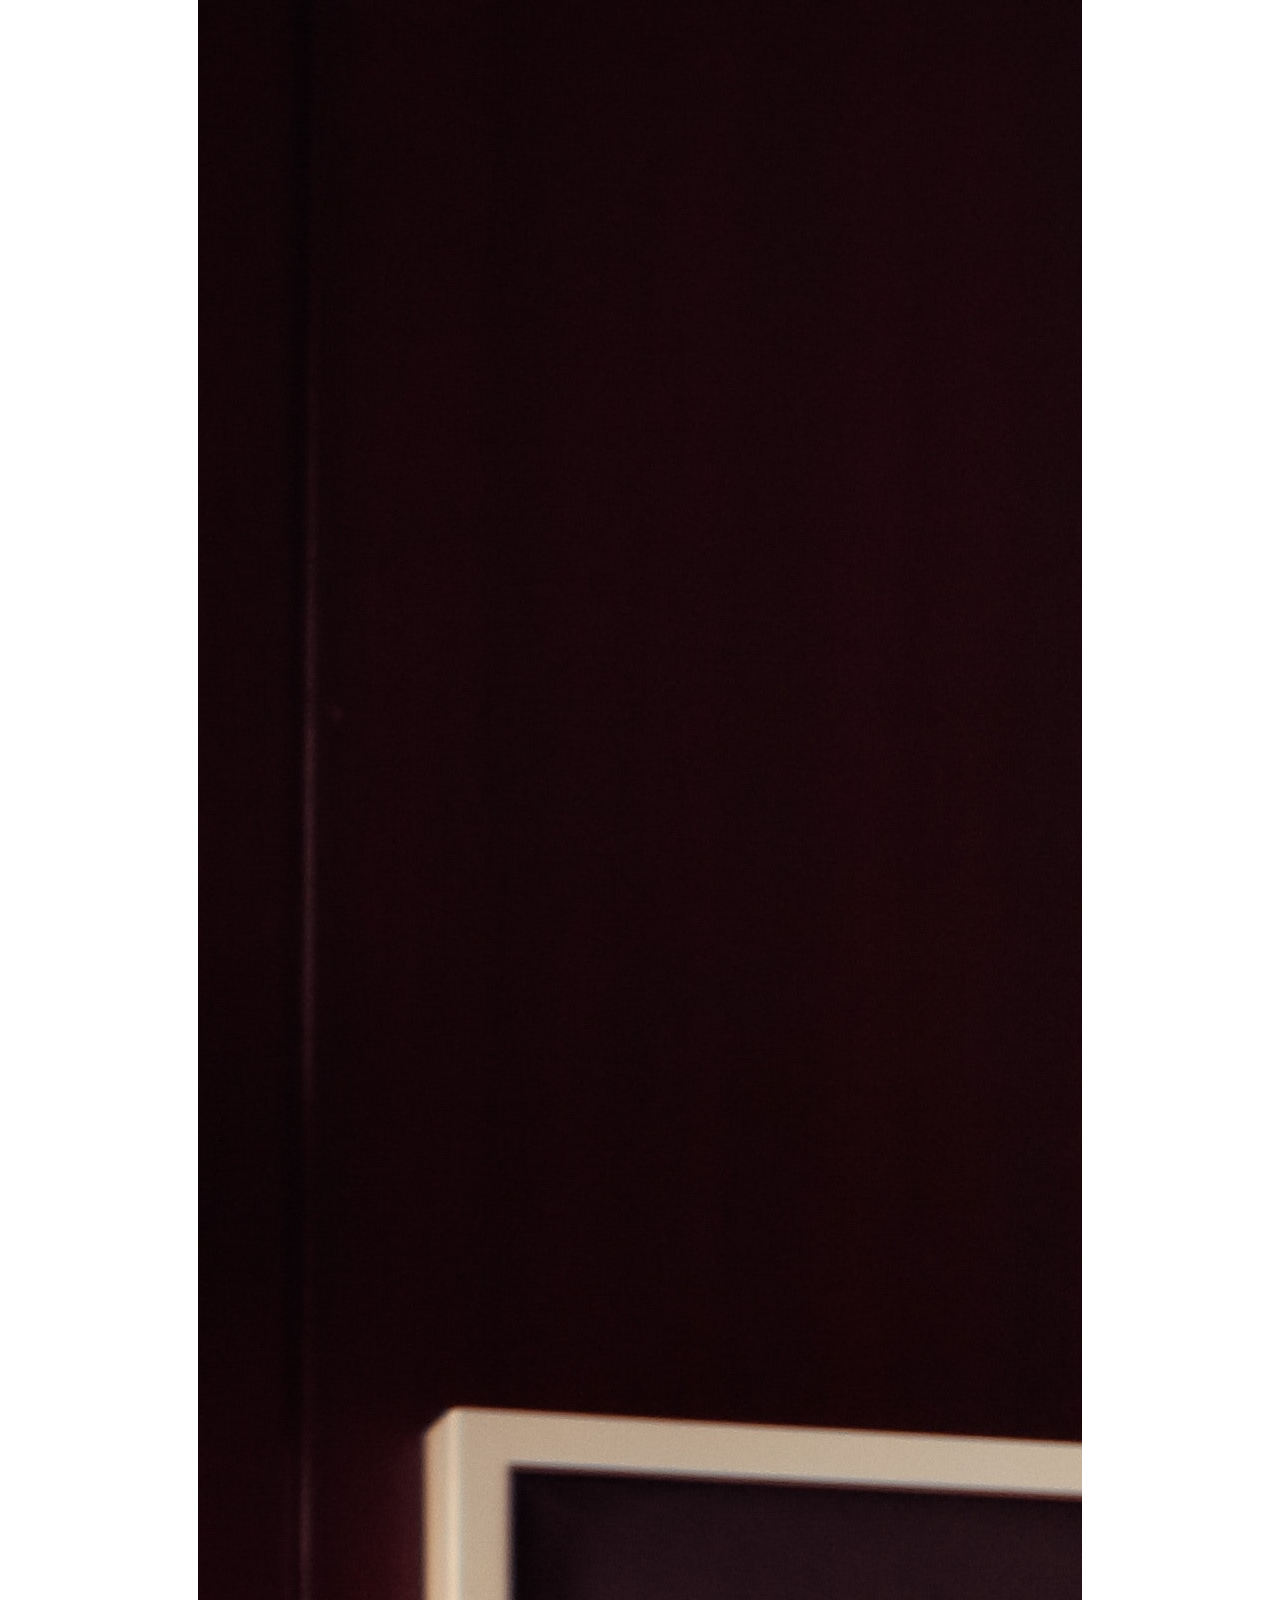
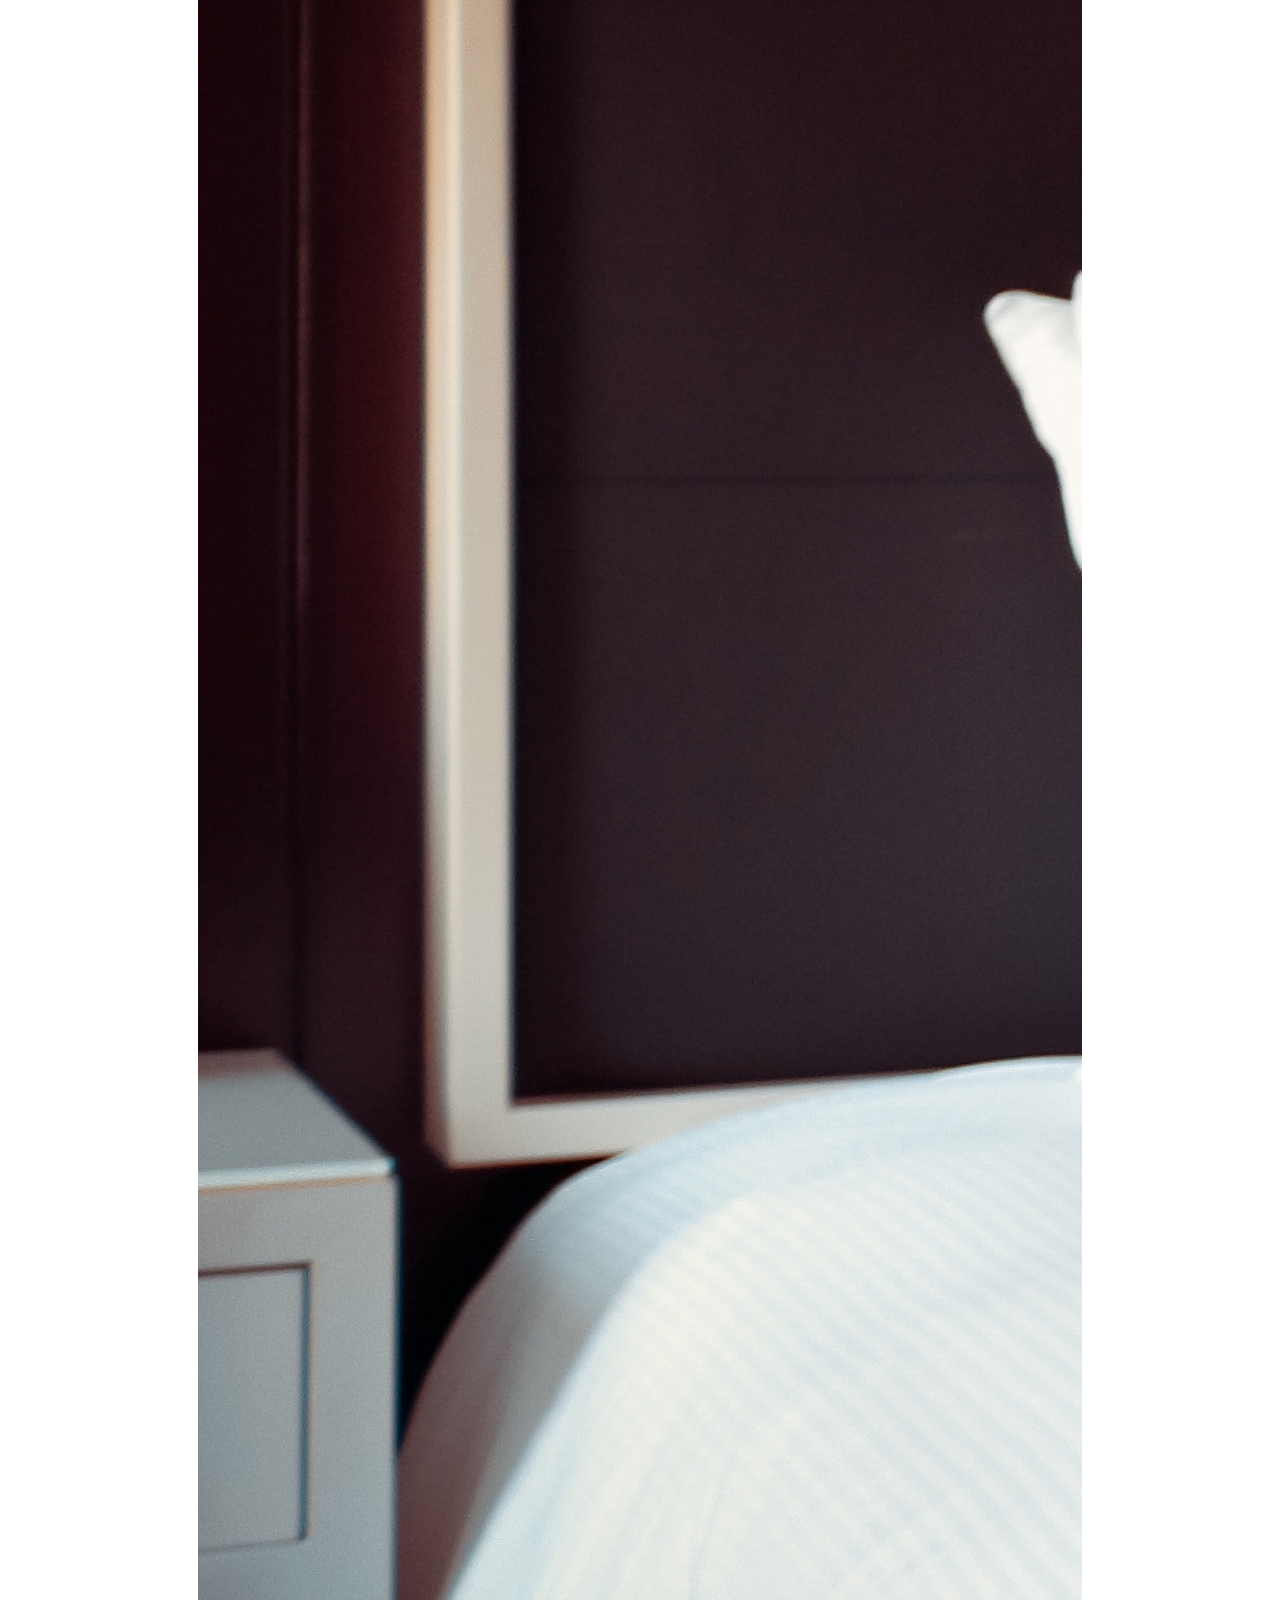
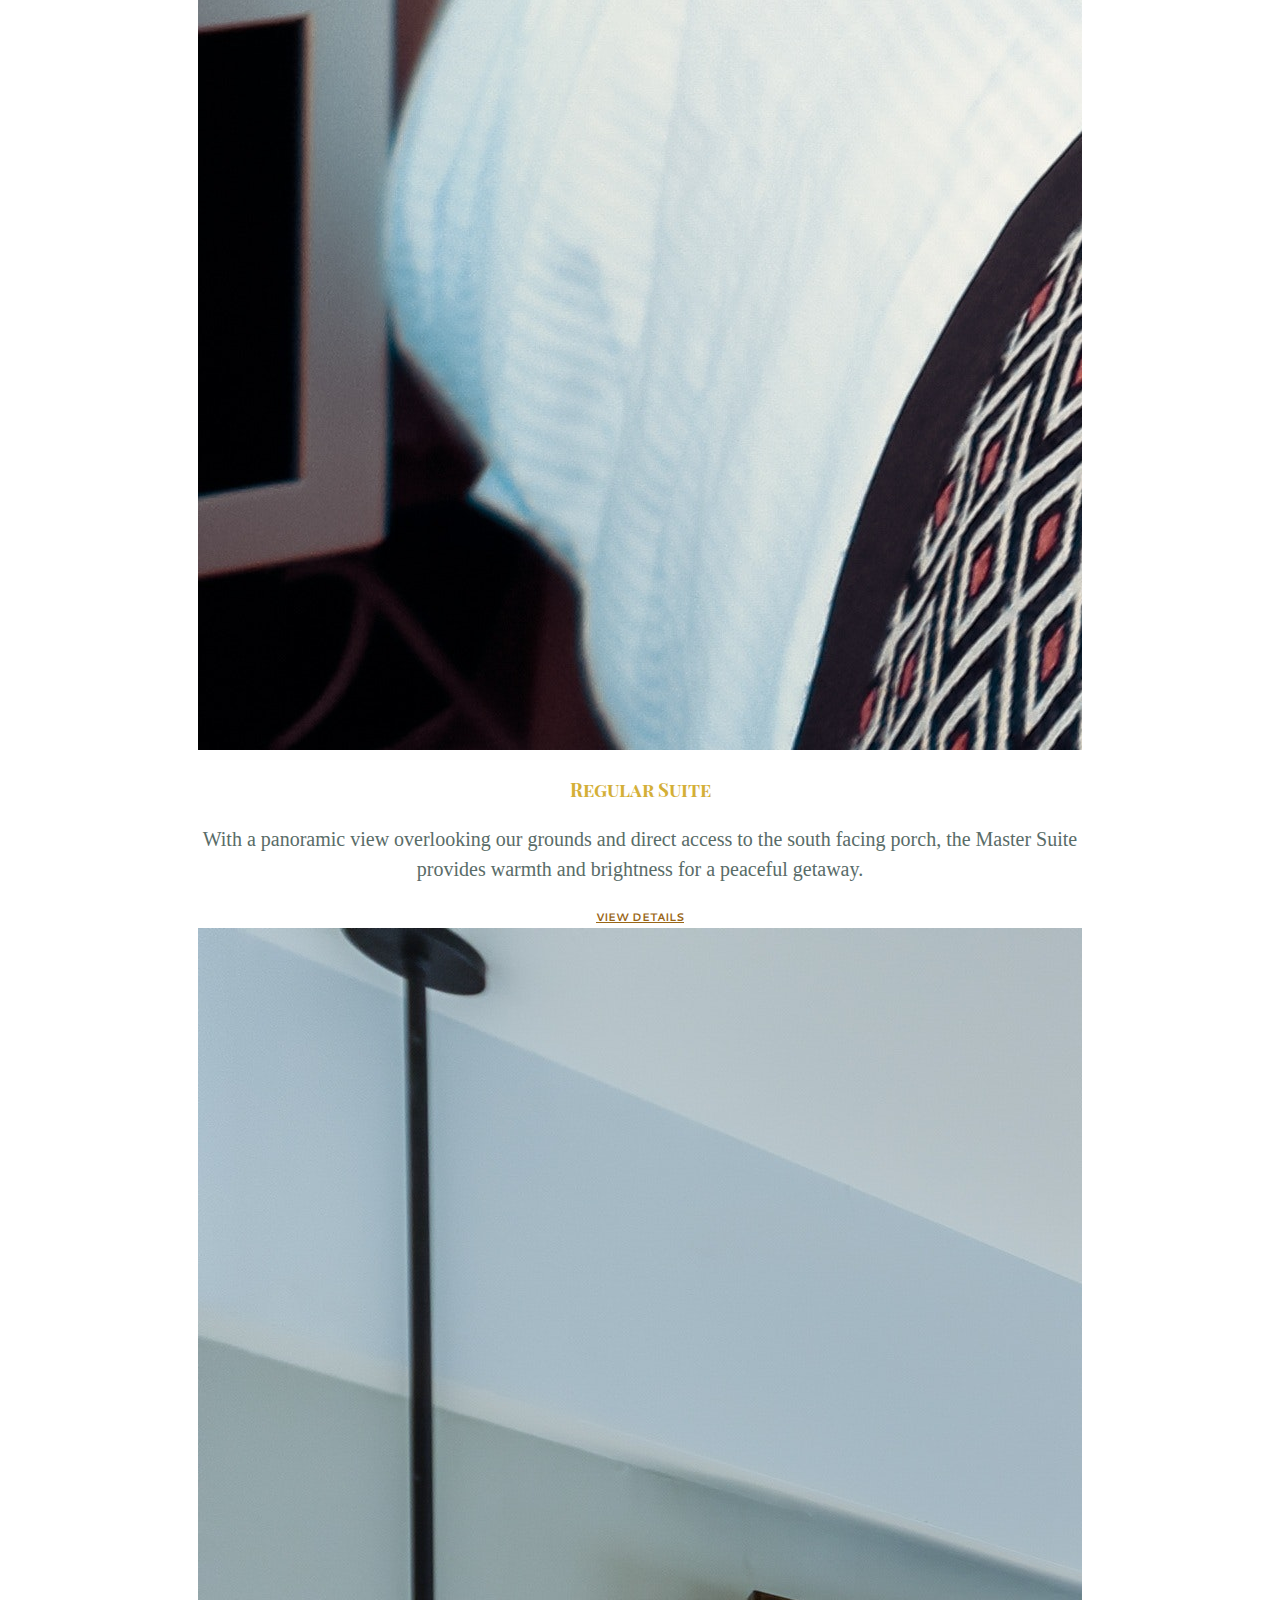
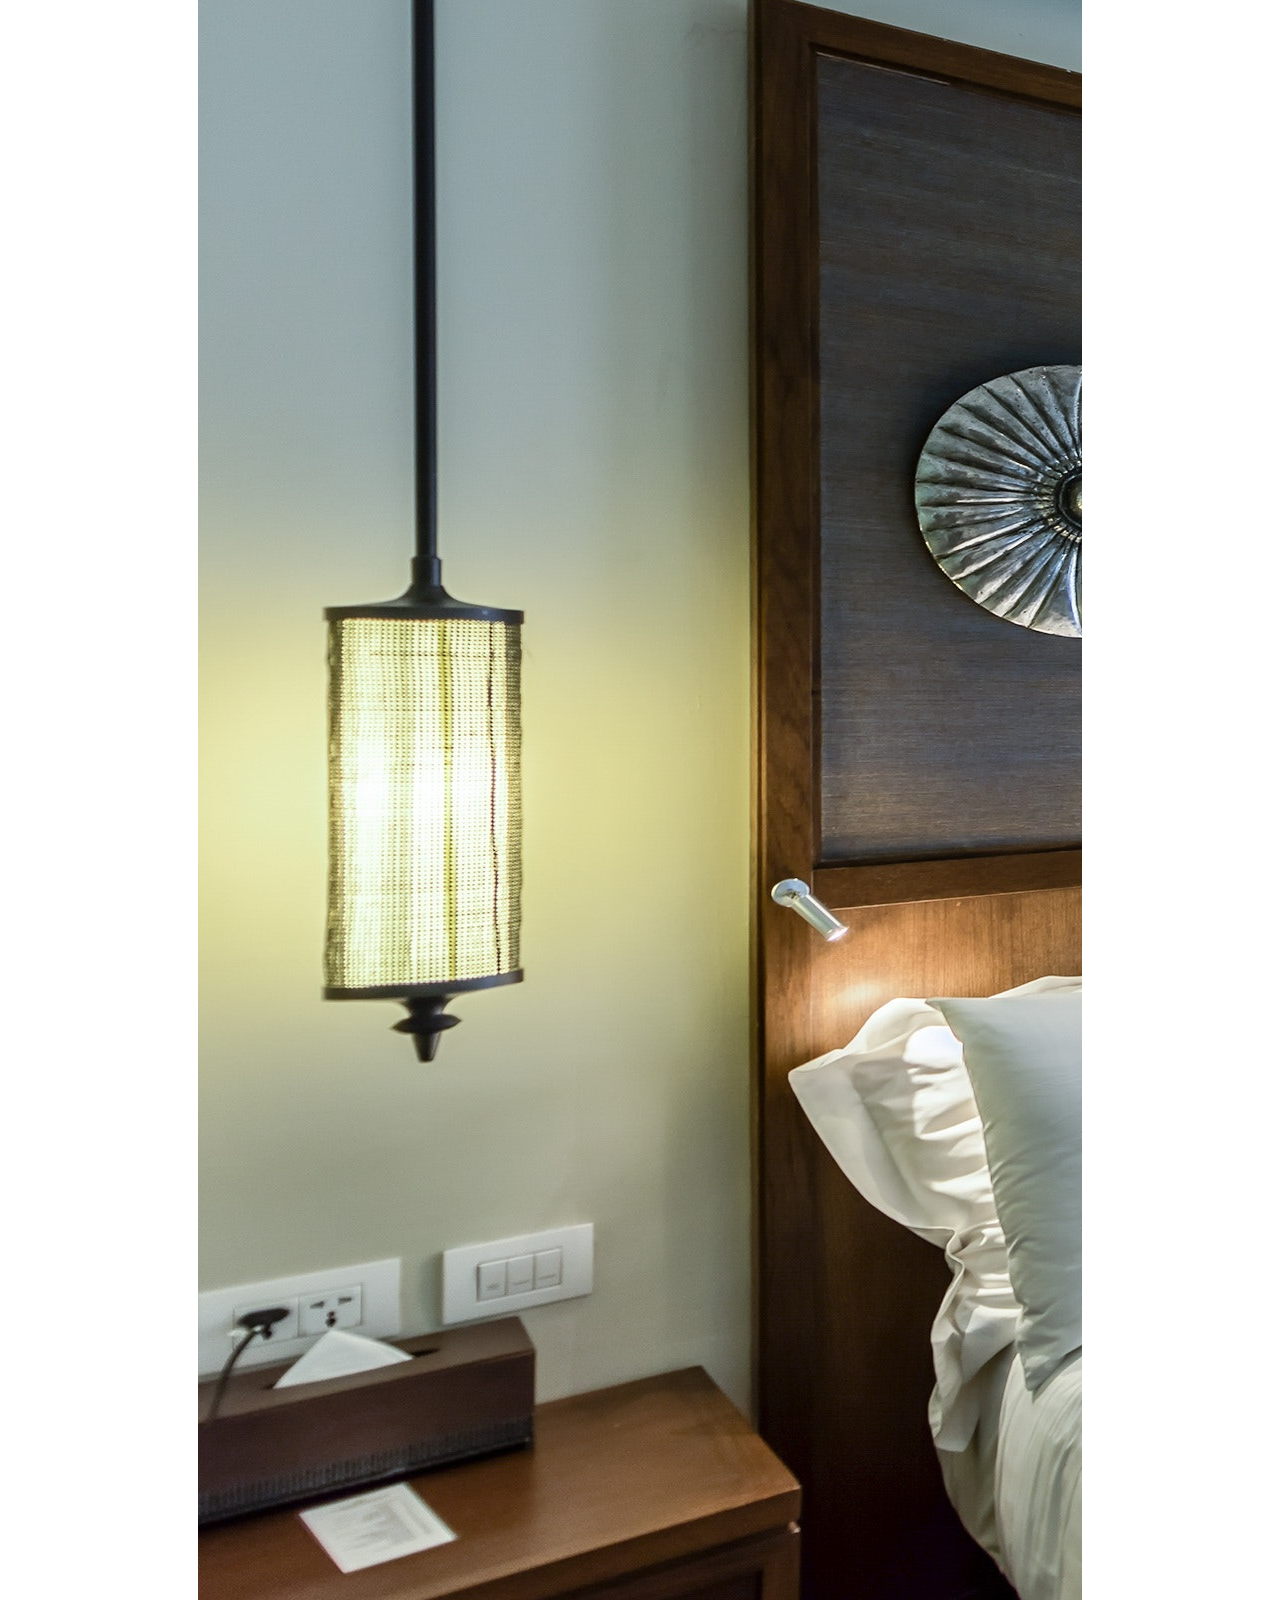
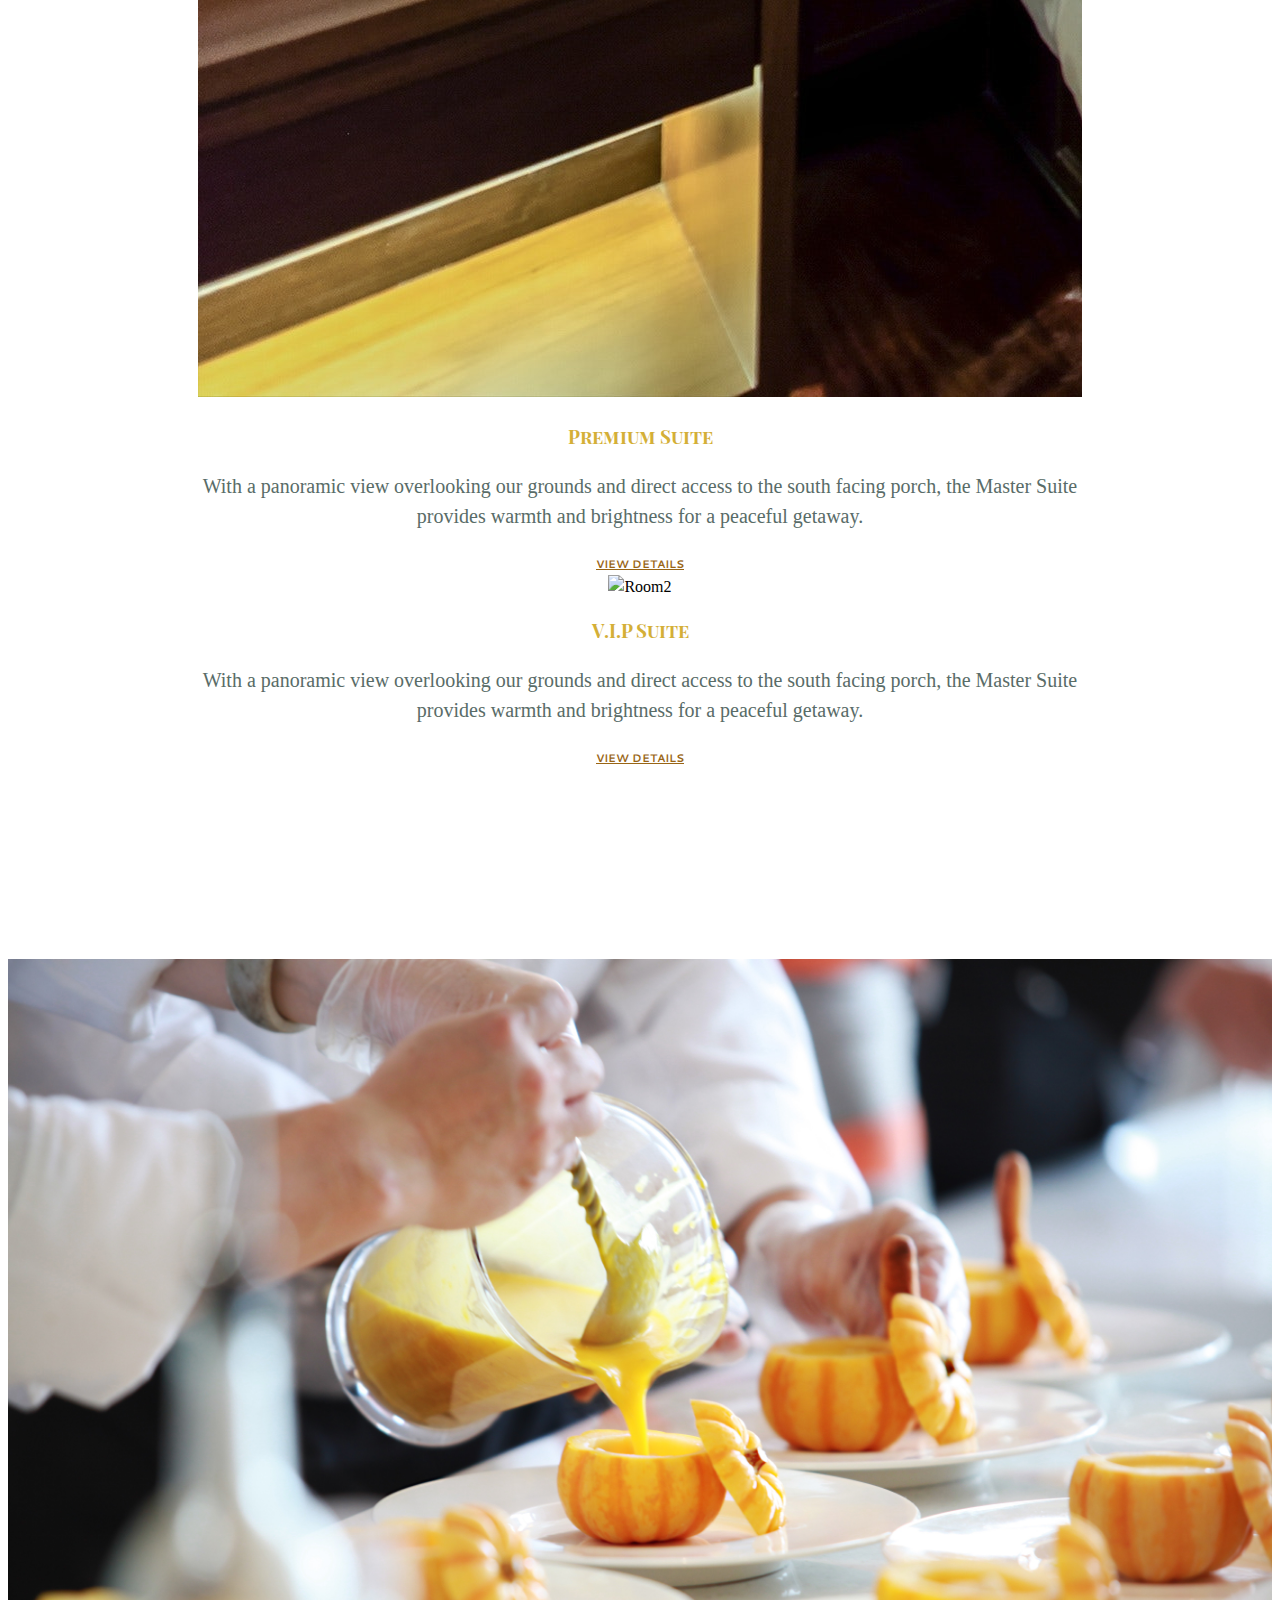
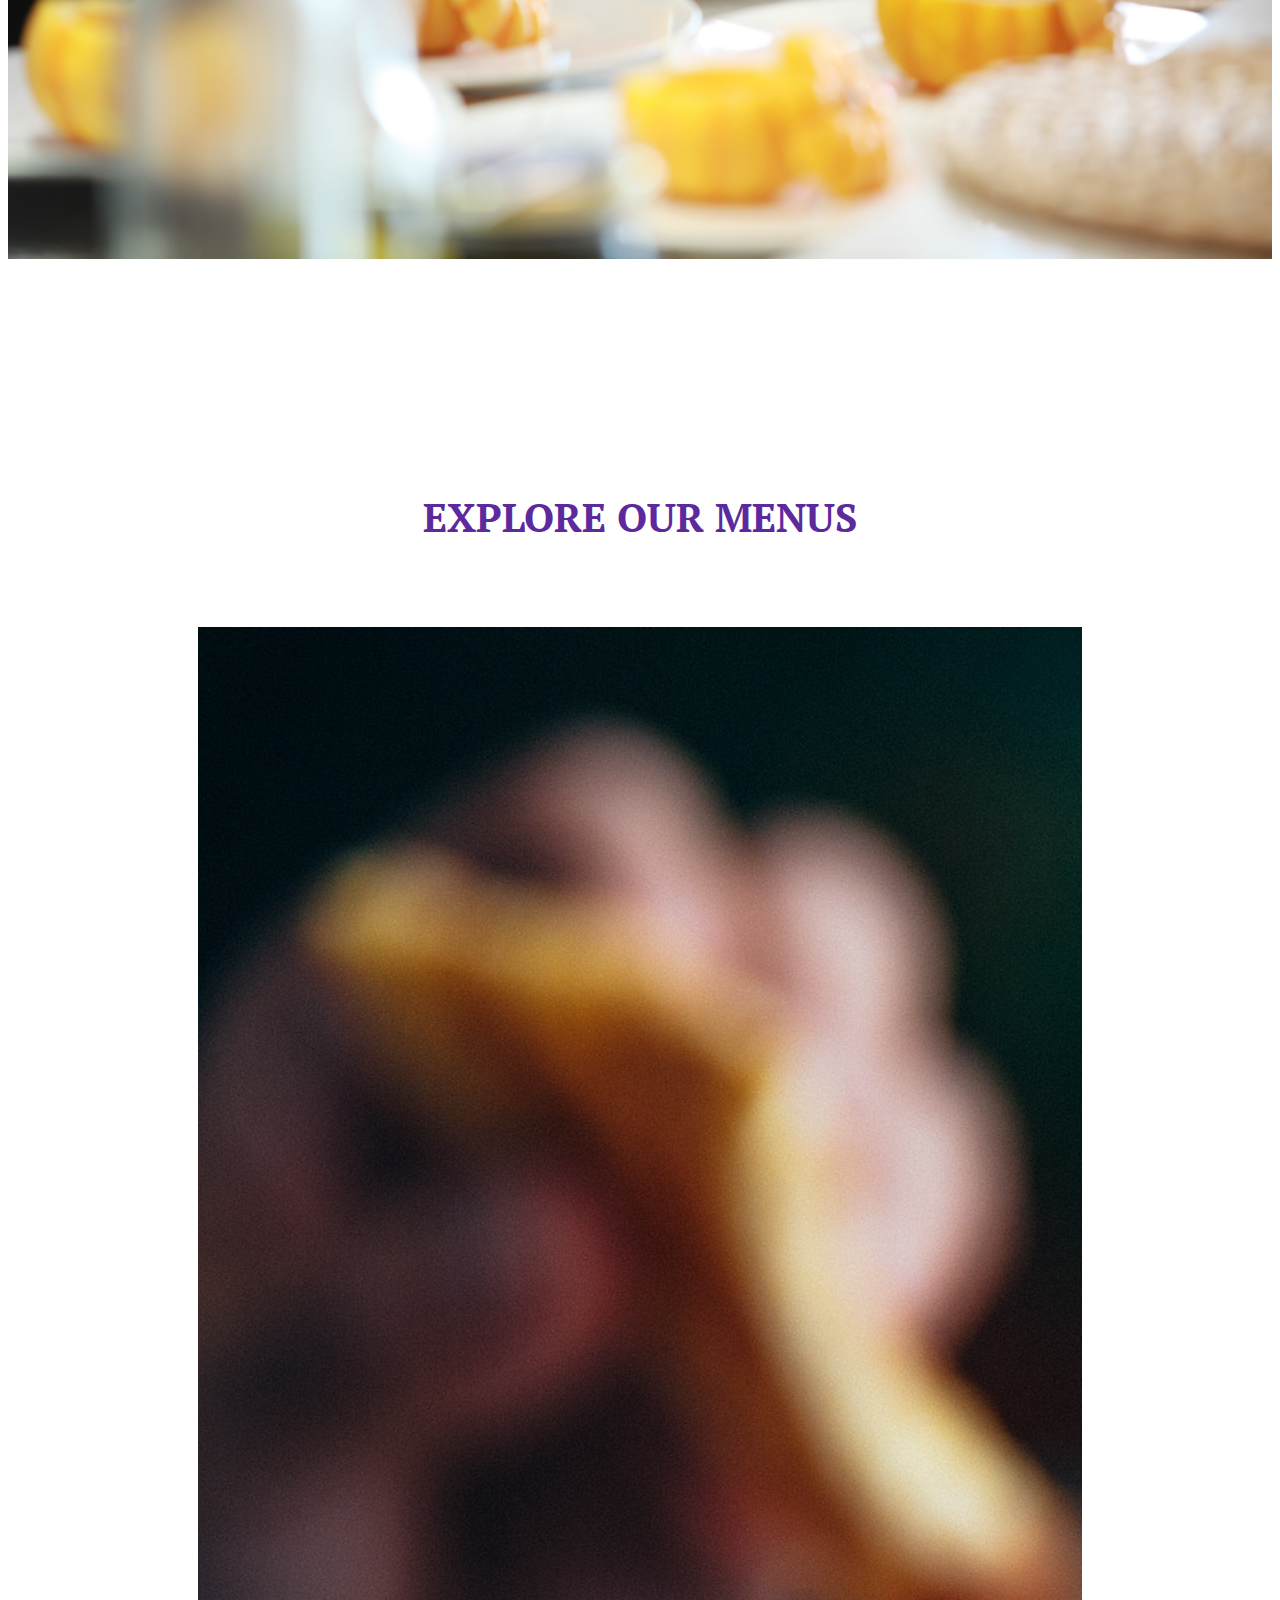
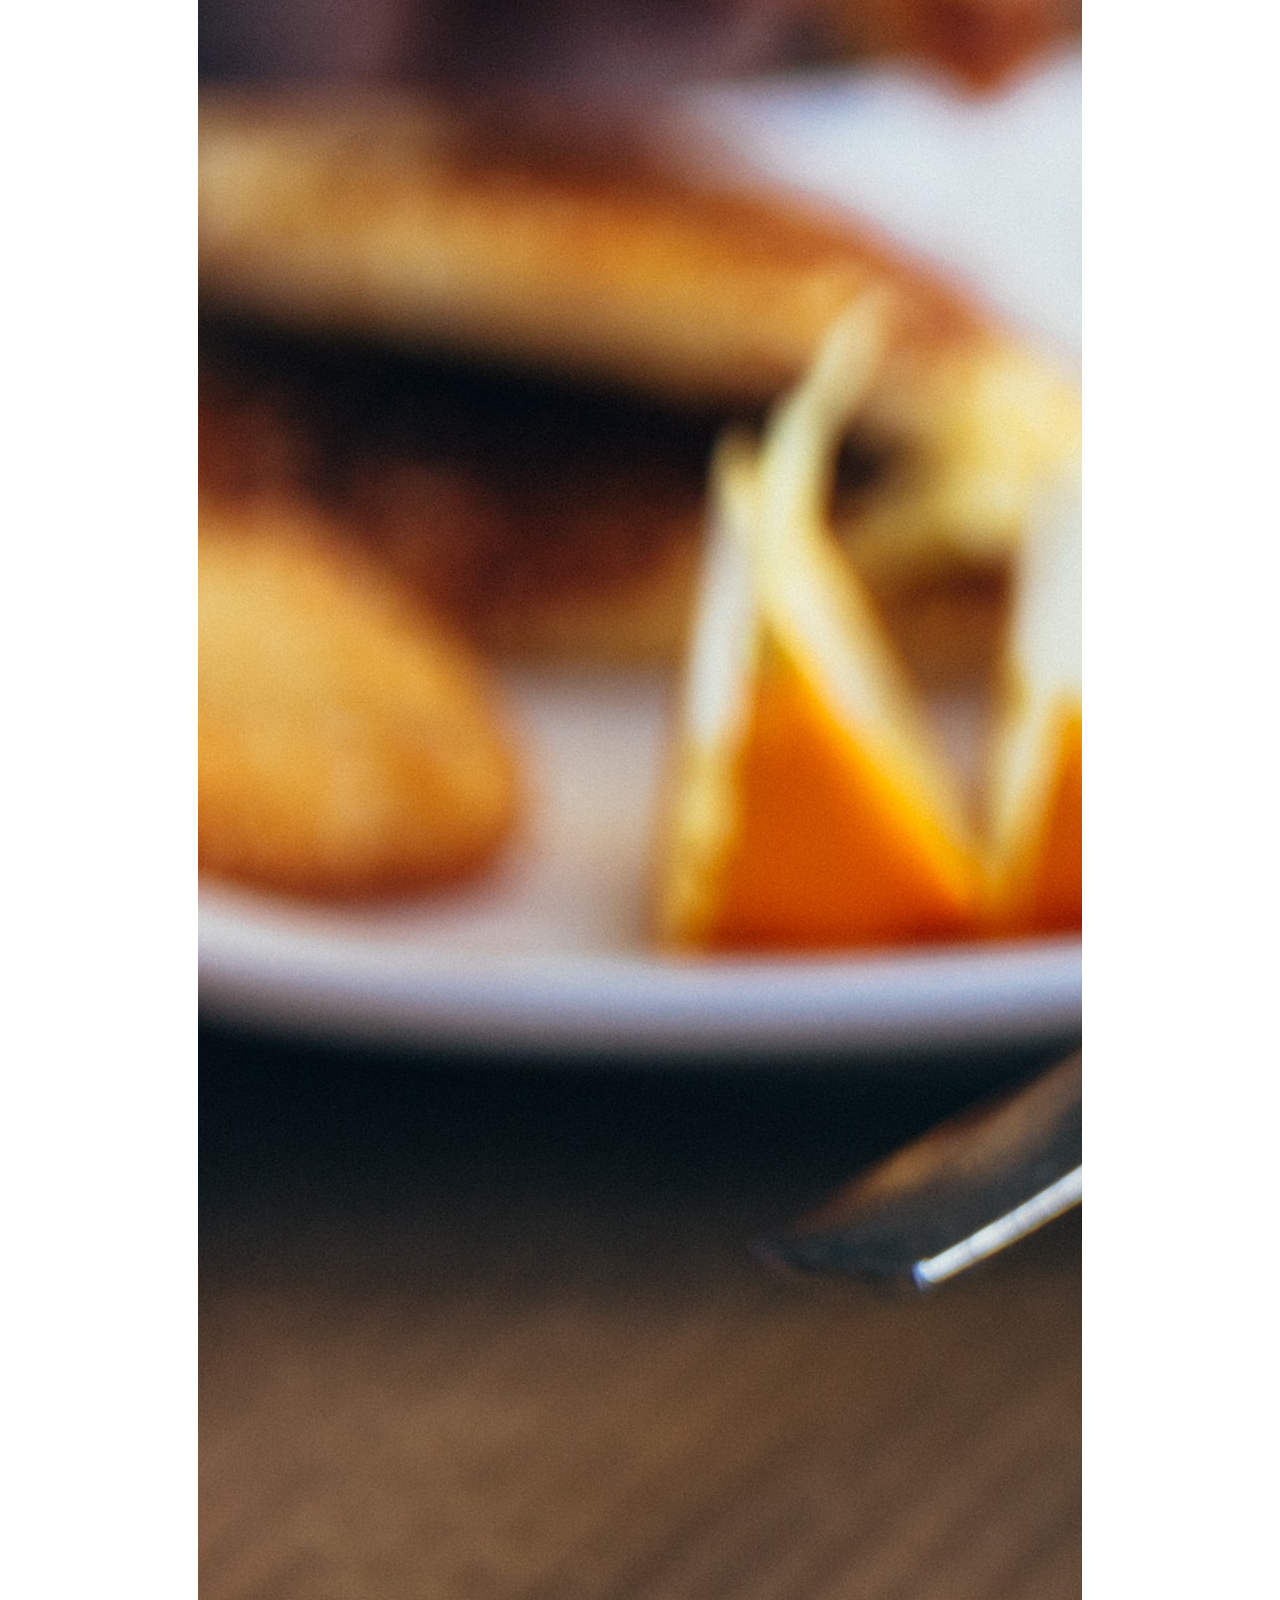
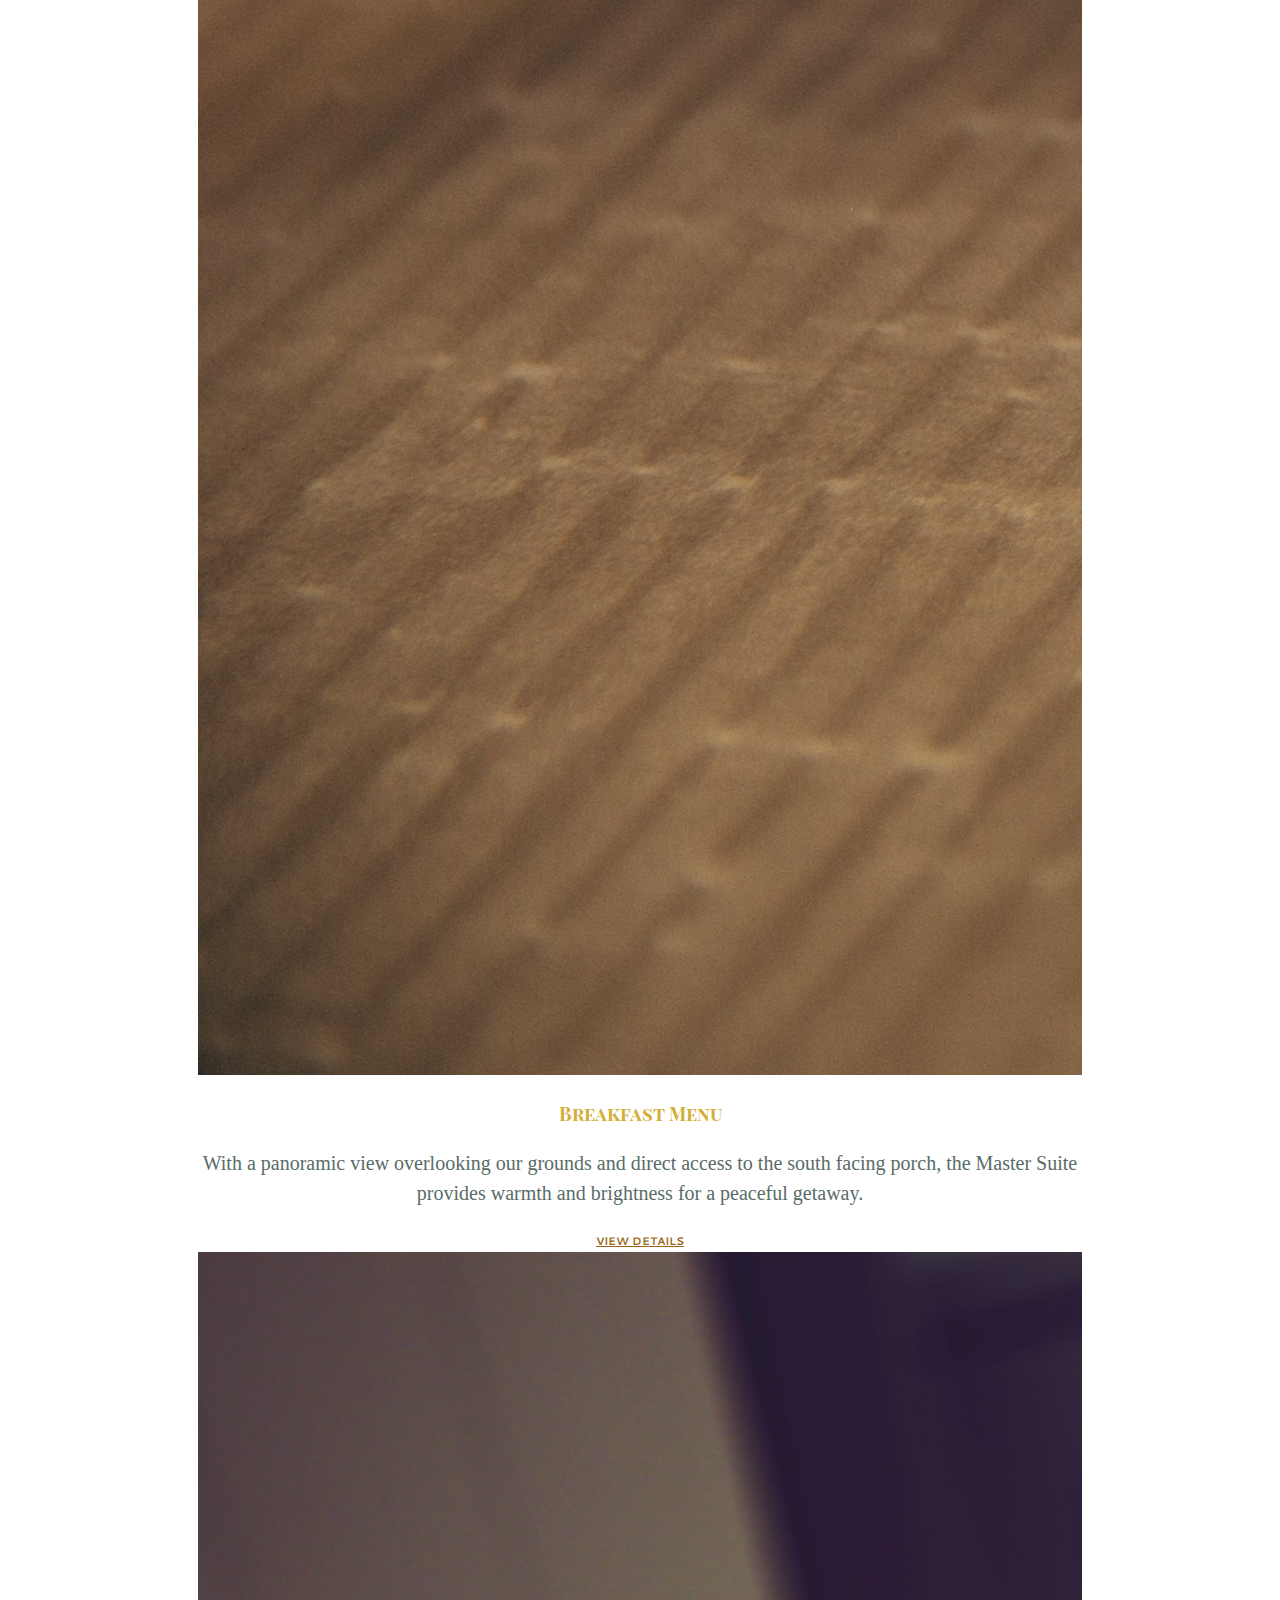
==== commit 0d6eb9ac: "Update index.html" ====
--- a/index.html
+++ b/index.html
@@ -41,7 +41,7 @@
         </div>
       </nav>
       <div class="zoom">
-        <img src="images/infinity-pool-near-beach-3155666.jpg" alt="FRONT">
+        <img src="Images/infinity-pool-near-beach-3155666.jpg" alt="FRONT">
       </div>
     </div>
     <div class="Heading-index">
@@ -56,7 +56,7 @@
 
   <section>
     <div class="S-Area">
-      <img class="SA" src="images/interior-design-of-a-glass-wall-restaurant-3201922.jpg" alt="Sitting_Area">
+      <img class="SA" src="Images/interior-design-of-a-glass-wall-restaurant-3201922.jpg" alt="Sitting_Area">
     </div>
   </section>
 
@@ -68,7 +68,7 @@
         <div class="col-lg-4">
       <div class="card" id="card-style">
         <div class="inner">
-          <img src="images/ROOM3.jpg" class="card-img-top" alt="Room1">
+          <img src="Images/ROOM3.jpg" class="card-img-top" alt="Room1">
         </div>
         <div class="card-body">
           <h3 class="card-title">Regular Suite</h3>
@@ -80,7 +80,7 @@
     <div class="col-lg-4">
       <div class="card" id="card-style">
         <div class="inner">
-          <img src="images/ROOM2.jpg" class="card-img-top" alt="Room2">
+          <img src="Images/ROOM2.jpg" class="card-img-top" alt="Room2">
         </div>
         <div class="card-body">
           <h3 class="card-title">Premium Suite</h3>
@@ -92,7 +92,7 @@
     <div class="col-lg-4">
       <div class="card" id="card-style">
         <div class="inner">
-          <img src="images/Room1.jpg" class="card-img-top" alt="Room2">
+          <img src="Images/Room1.jpg" class="card-img-top" alt="Room2">
         </div>
         <div class="card-body">
           <h3 class="card-title">V.I.P Suite</h3>
@@ -106,7 +106,7 @@
   </section>
   <!--Chef Image-->
   <div class="Chefimg">
-    <img class="SA" src="images/Chef.jpg" alt="Chef">
+    <img class="SA" src="Images/Chef.jpg" alt="Chef">
   </div>
   <!-- DINE-->
   <section class="Stay">
@@ -116,7 +116,7 @@
       <div class="col-lg-4">
         <div class="card" id="card-style">
           <div class="inner">
-            <img src="images/IMG4.jpg" class="card-img-top" alt="Room1">
+            <img src="Images/IMG4.jpg" class="card-img-top" alt="Room1">
           </div>
           <div class="card-body">
             <h3 class="card-title">Breakfast Menu</h3>
@@ -128,7 +128,7 @@
       <div class="col-lg-4">
         <div class="card" id="card-style">
           <div class="inner">
-            <img src="images/IMG5.jpg" class="card-img-top" alt="Room2">
+            <img src="Images/IMG5.jpg" class="card-img-top" alt="Room2">
           </div>
           <div class="card-body">
             <h3 class="card-title">Lunch Menu</h3>
@@ -140,7 +140,7 @@
       <div class="col-lg-4">
         <div class="card" id="card-style">
           <div class="inner">
-            <img src="images/IMG6.jpg" class="card-img-top" alt="Room2">
+            <img src="Images/IMG6.jpg" class="card-img-top" alt="Room2">
           </div>
           <div class="card-body">
             <h3 class="card-title">Dinner Menu</h3>
@@ -154,7 +154,7 @@
   </section>
   <!--Tourist place-->
   <div class="Timg">
-    <img class="SA" src="images/Explore.jpg" alt="Explore">
+    <img class="SA" src="Images/Explore.jpg" alt="Explore">
 
   </div>
   <!--Explore-->
@@ -165,7 +165,7 @@
       <div class="col-lg-4">
         <div class="card" id="card-style">
           <div class="inner">
-            <img src="images/IMG7.jpg" class="card-img-top" alt="Room1">
+            <img src="Images/IMG7.jpg" class="card-img-top" alt="Room1">
           </div>
           <div class="card-body">
             <h3 class="card-title">Regular Suite</h3>
@@ -177,7 +177,7 @@
       <div class="col-lg-4">
         <div class="card" id="card-style">
           <div class="inner">
-            <img src="images/IMG8.jpg" class="card-img-top" alt="Room2">
+            <img src="Images/IMG8.jpg" class="card-img-top" alt="Room2">
           </div>
           <div class="card-body">
             <h3 class="card-title">Premium Suite</h3>
@@ -189,7 +189,7 @@
       <div class="col-lg-4">
         <div class="card" id="card-style">
           <div class="inner">
-            <img src="images/IMG9.jpg" class="card-img-top" alt="Room2">
+            <img src="Images/IMG9.jpg" class="card-img-top" alt="Room2">
           </div>
           <div class="card-body">
             <h3 class="card-title">V.I.P Suite</h3>
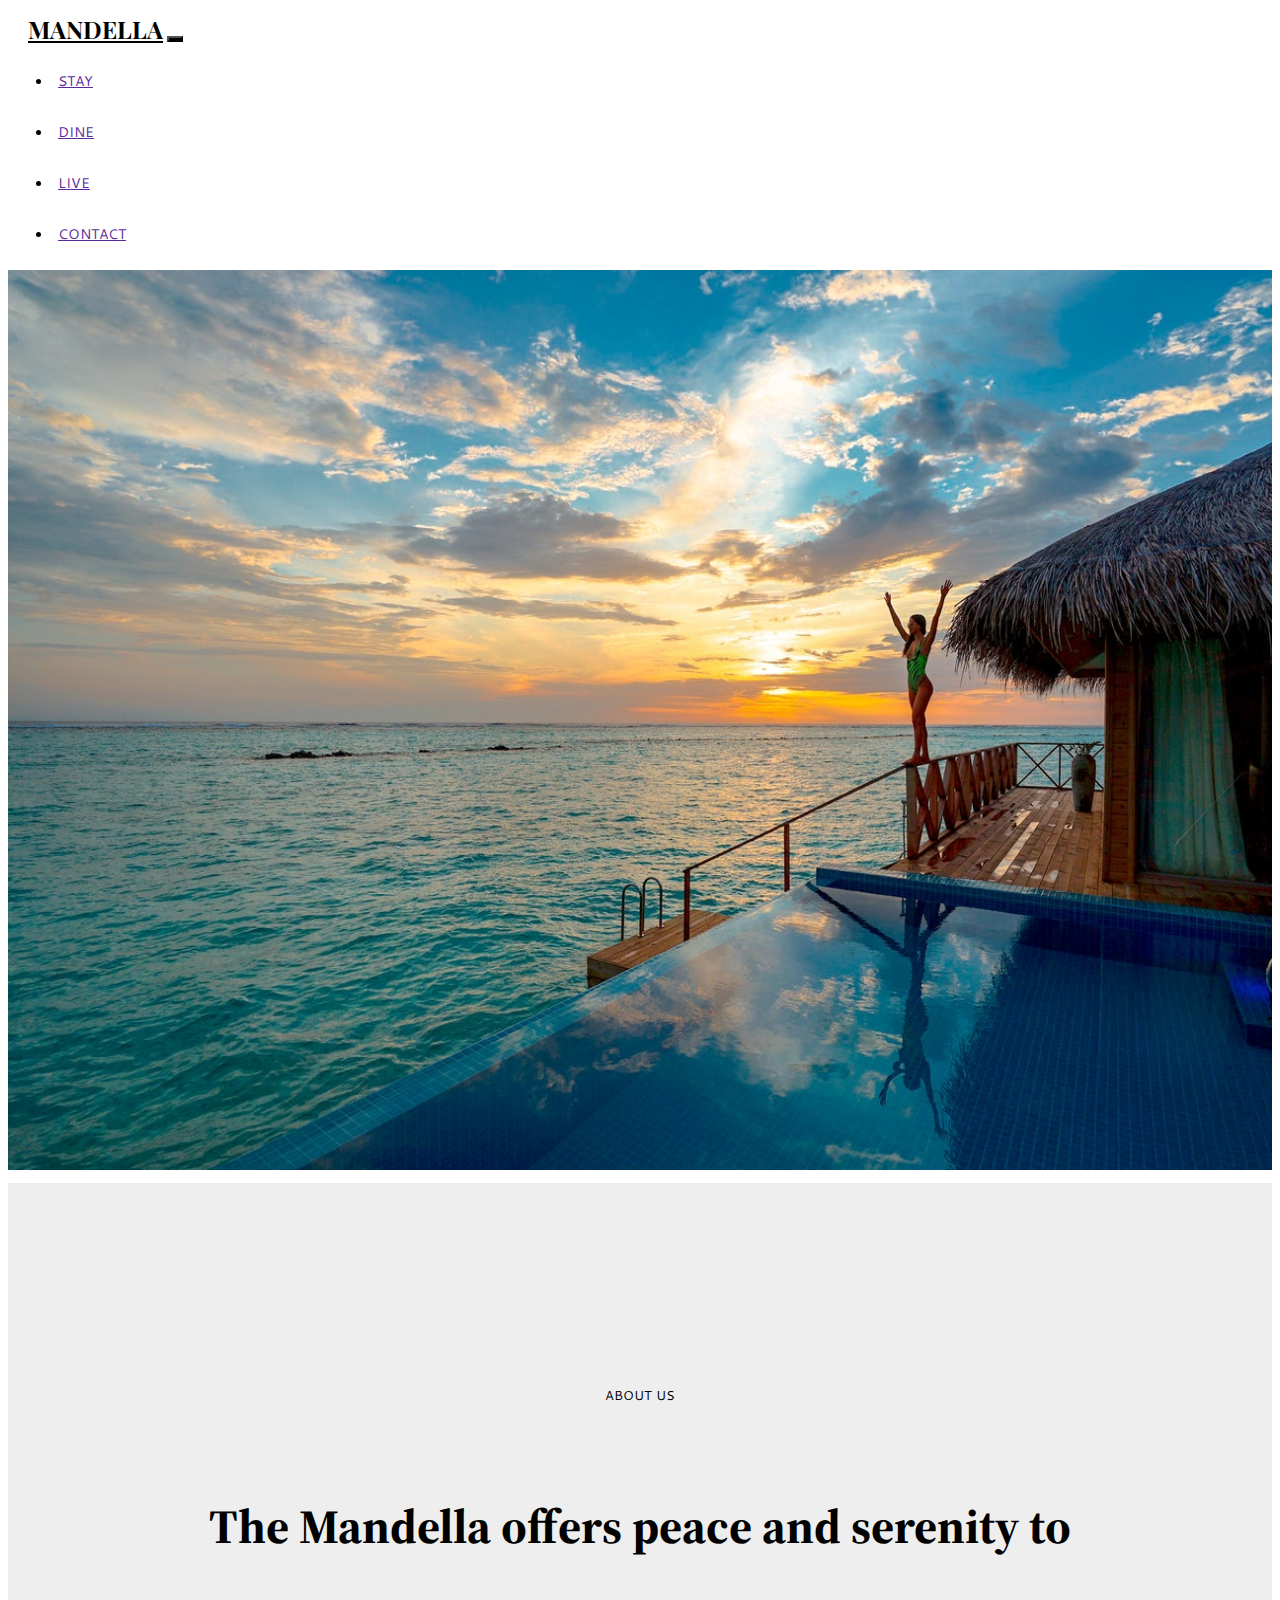
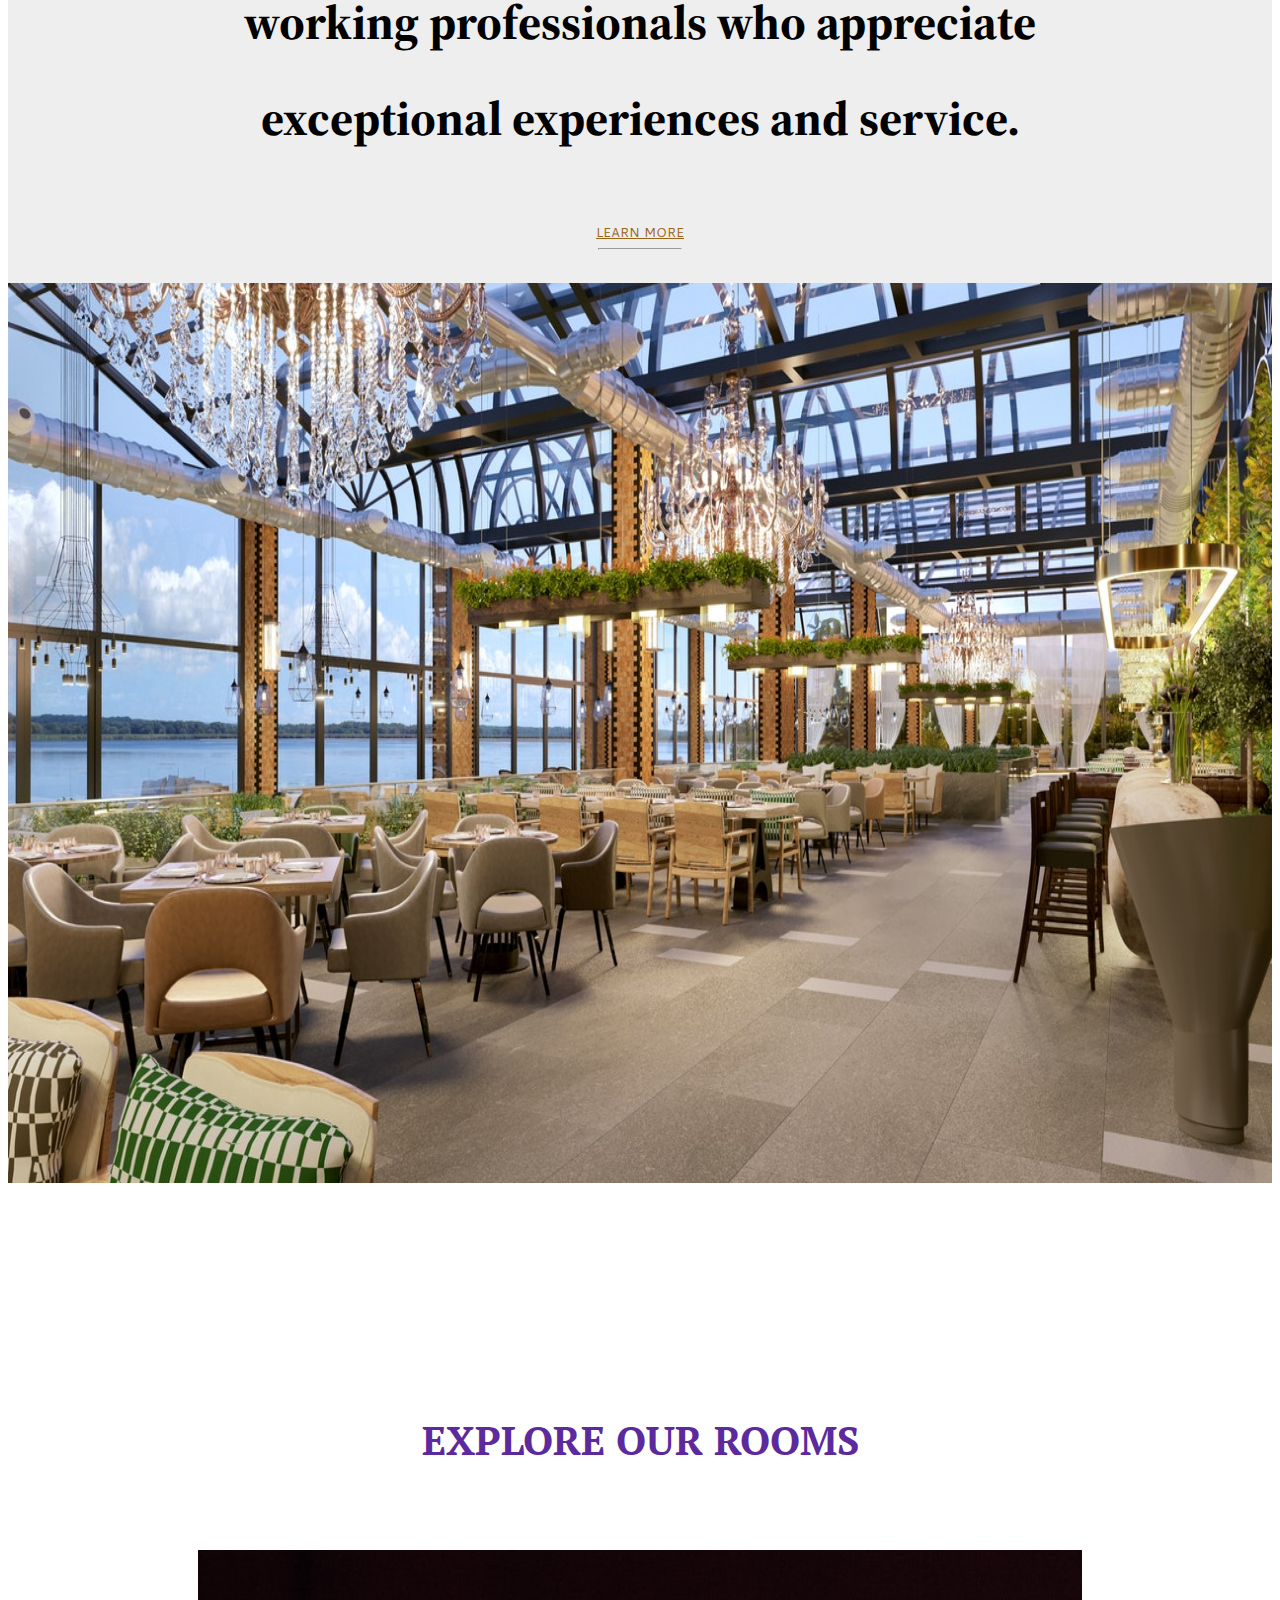
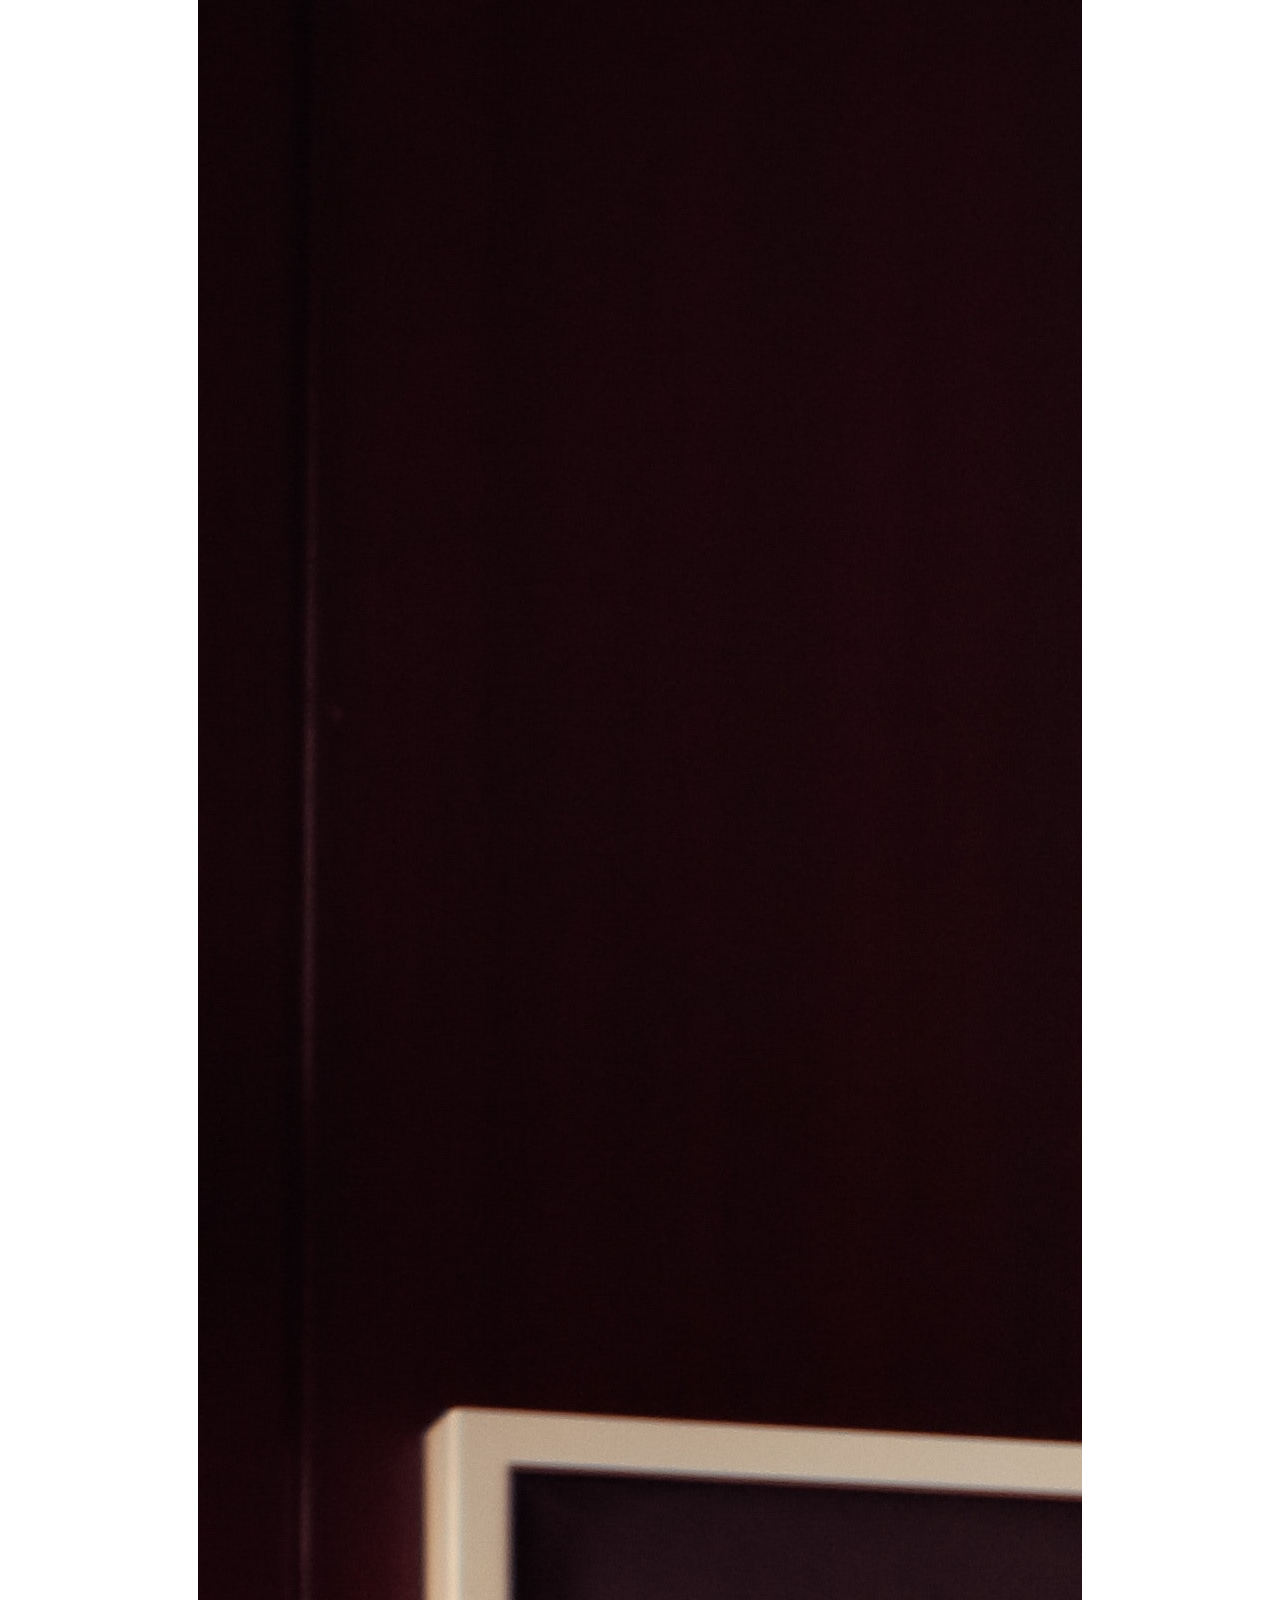
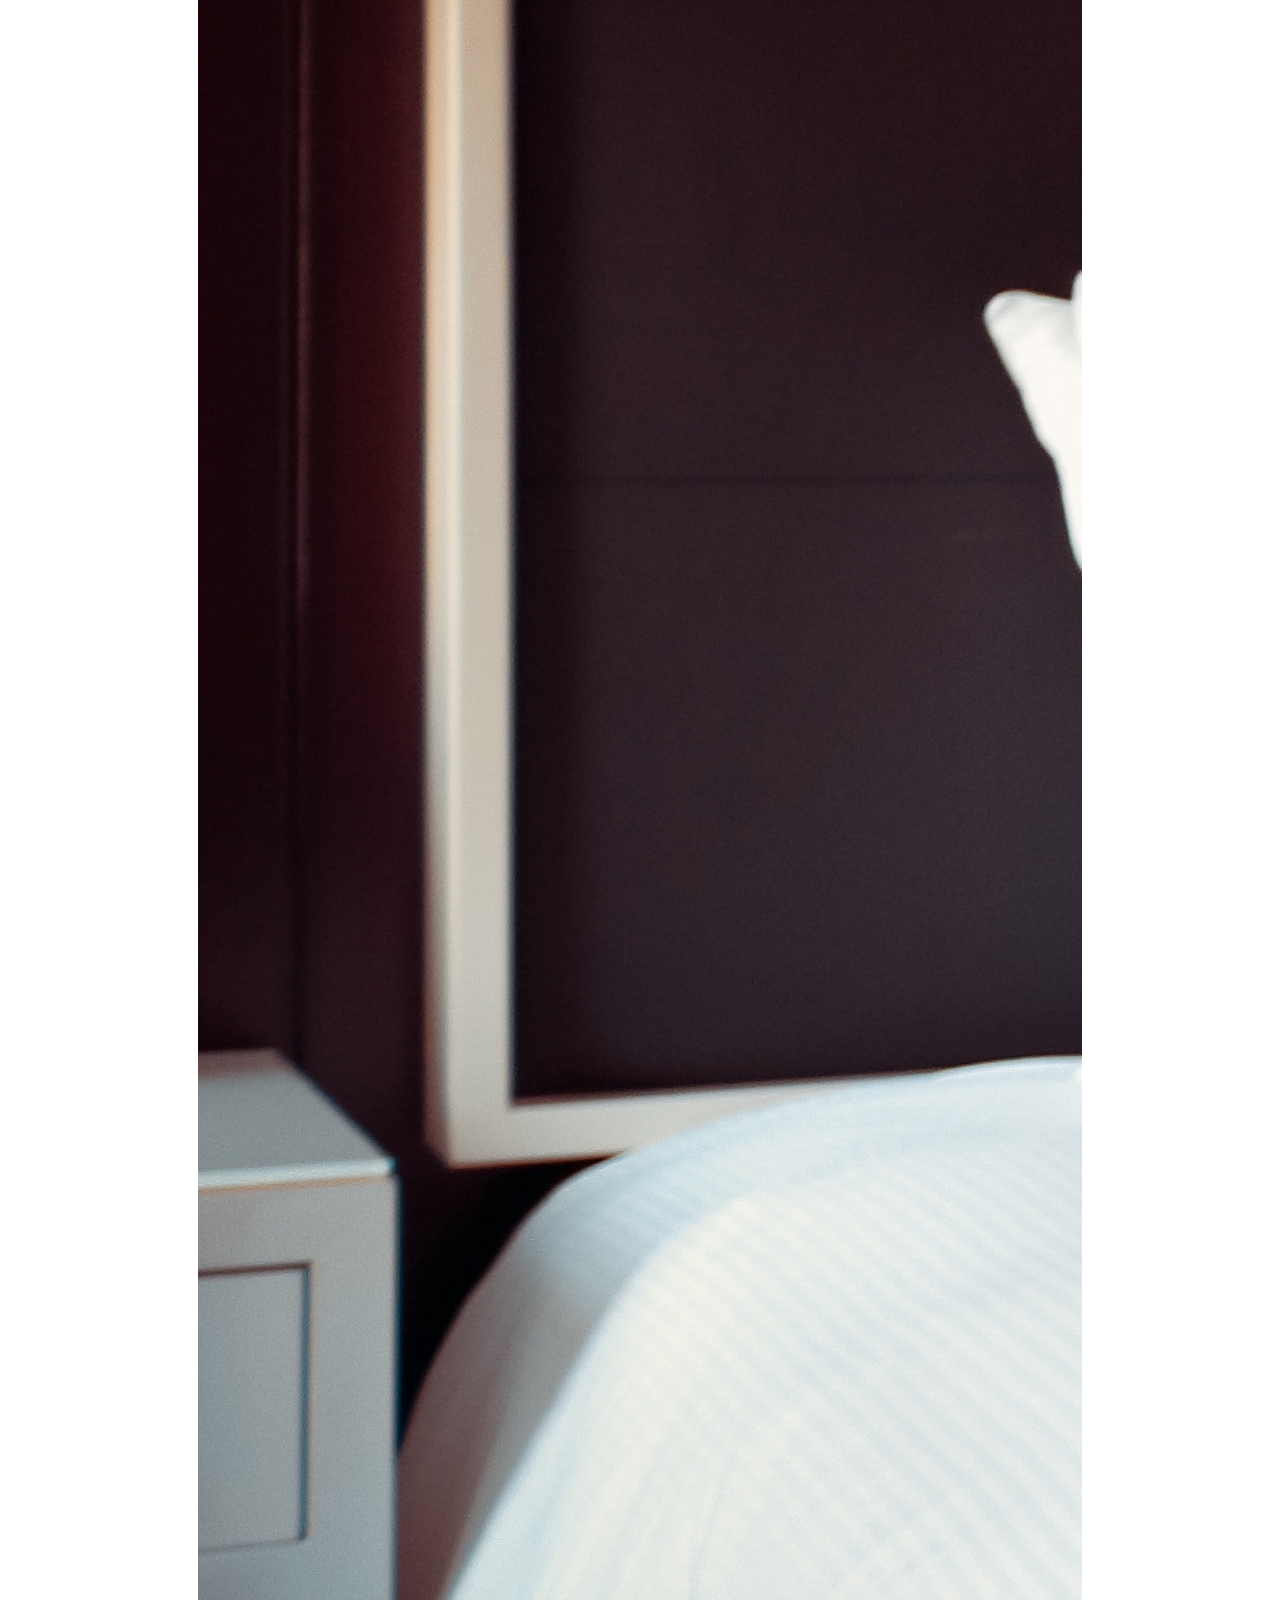
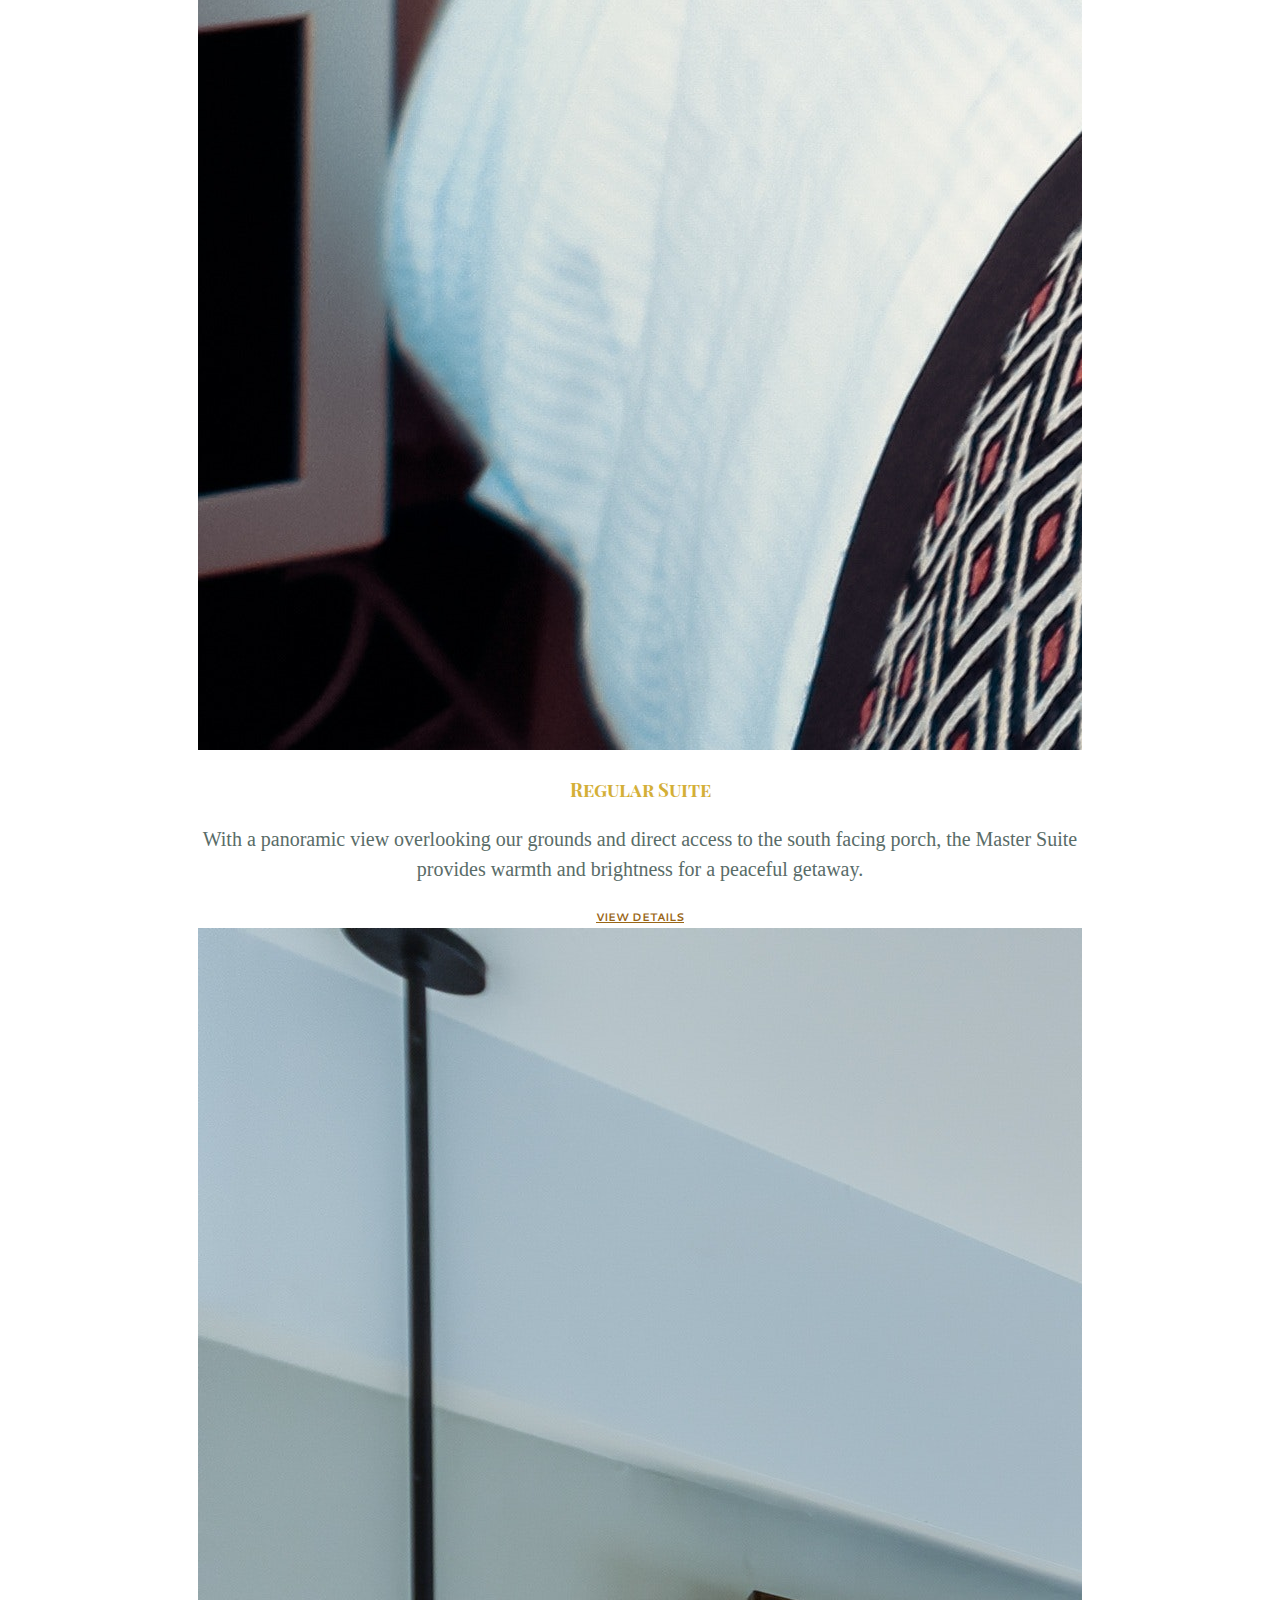
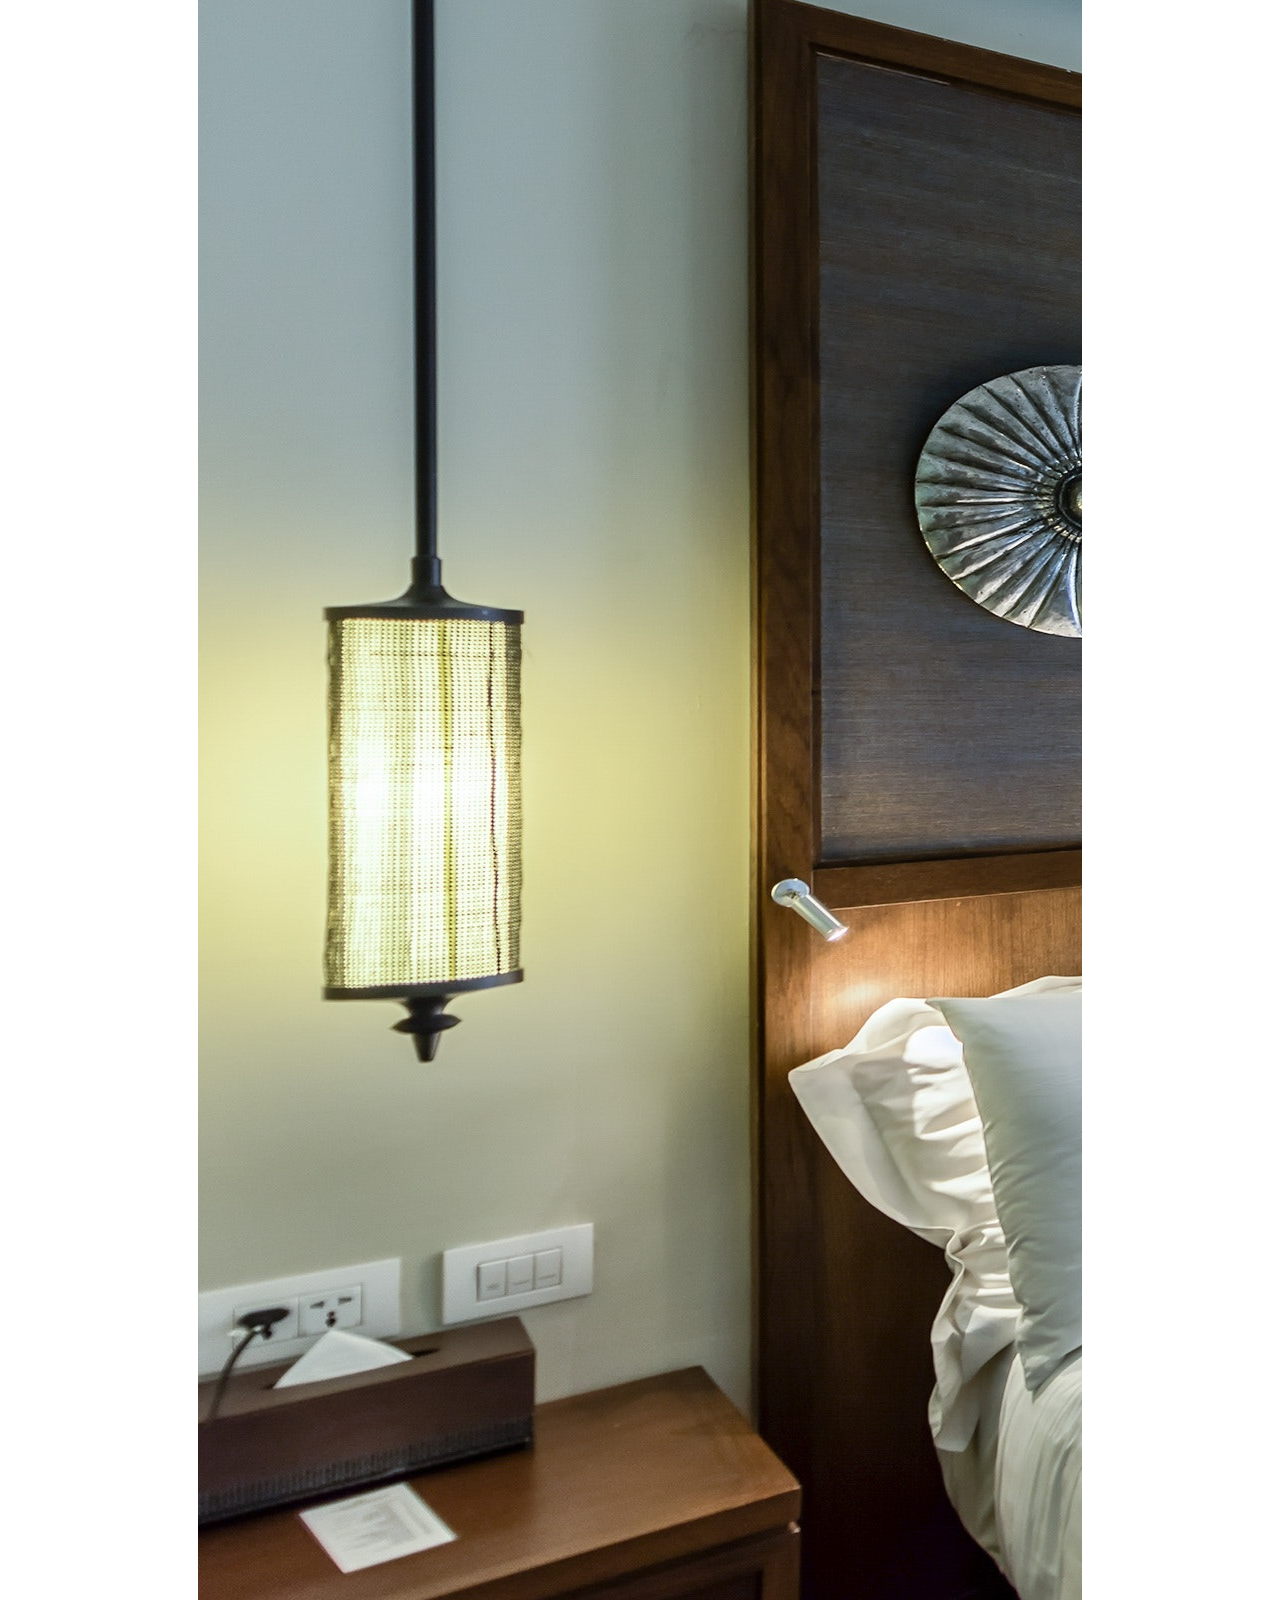
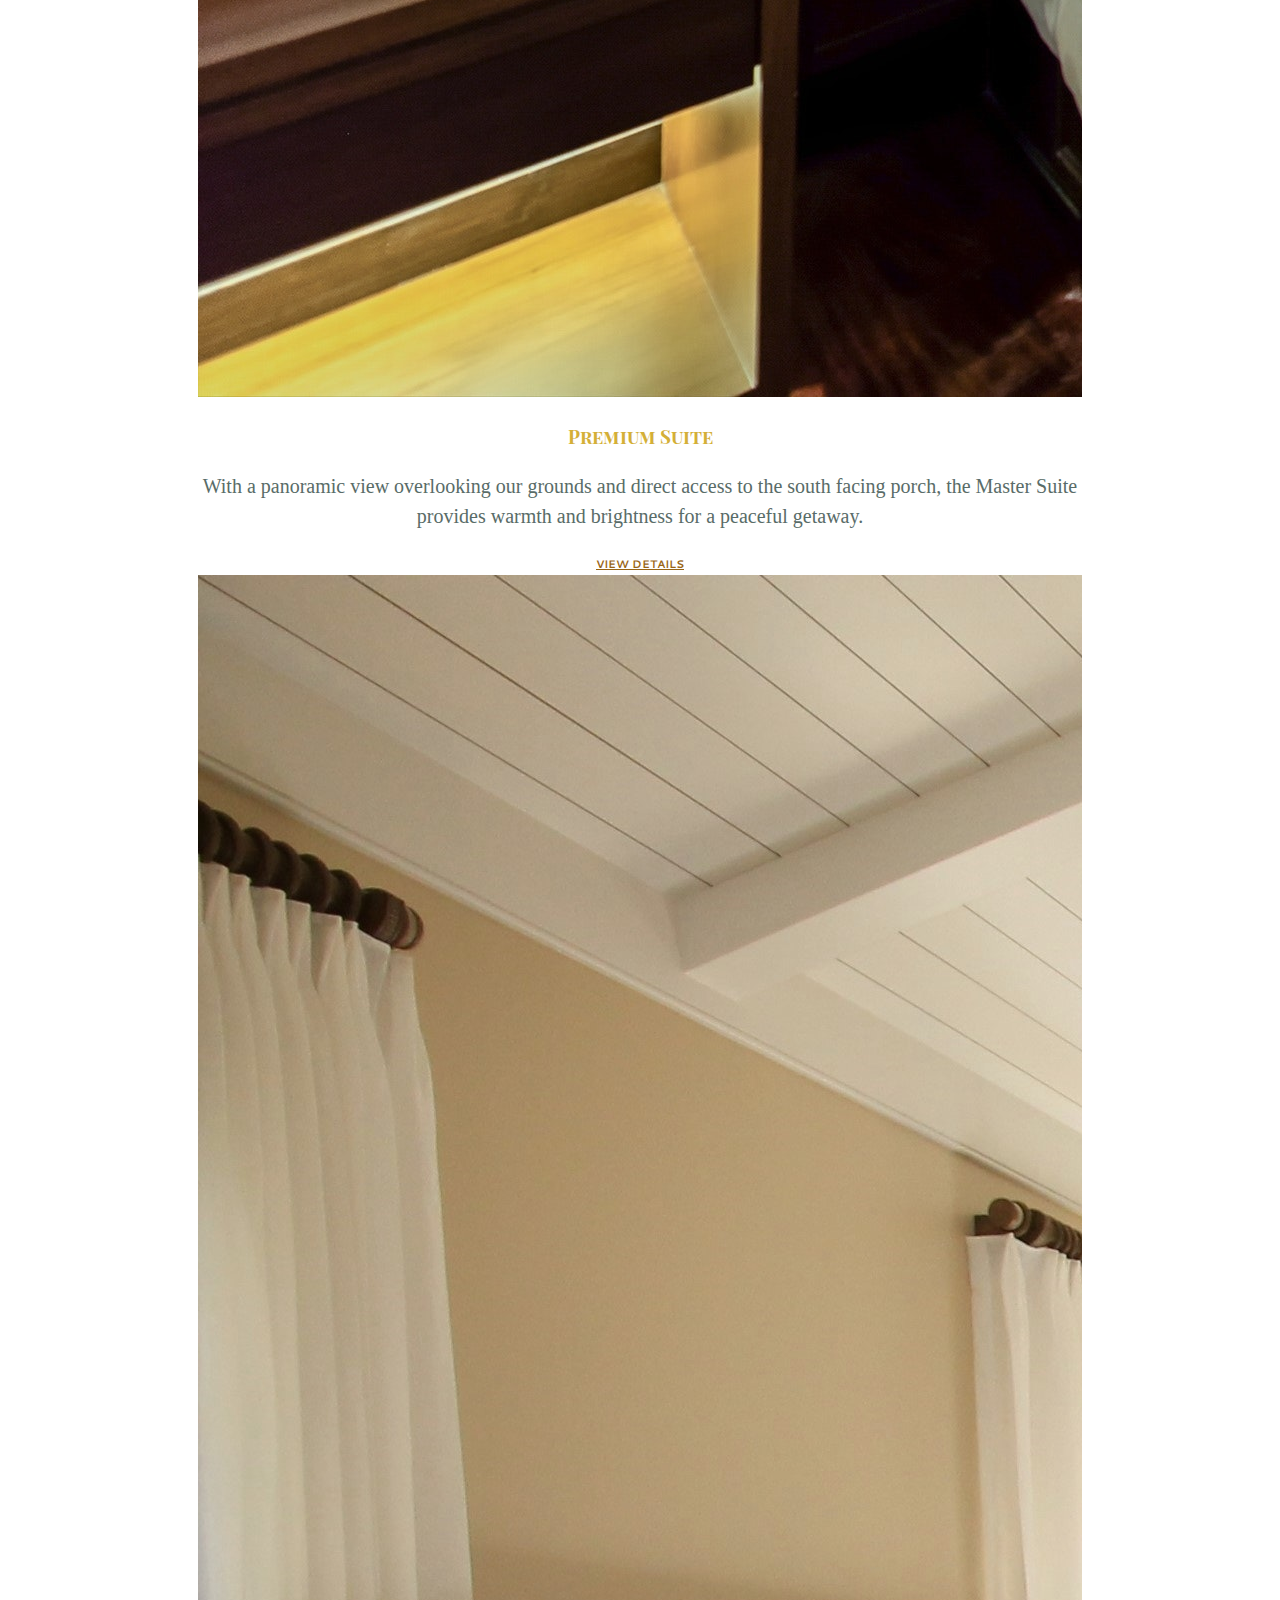
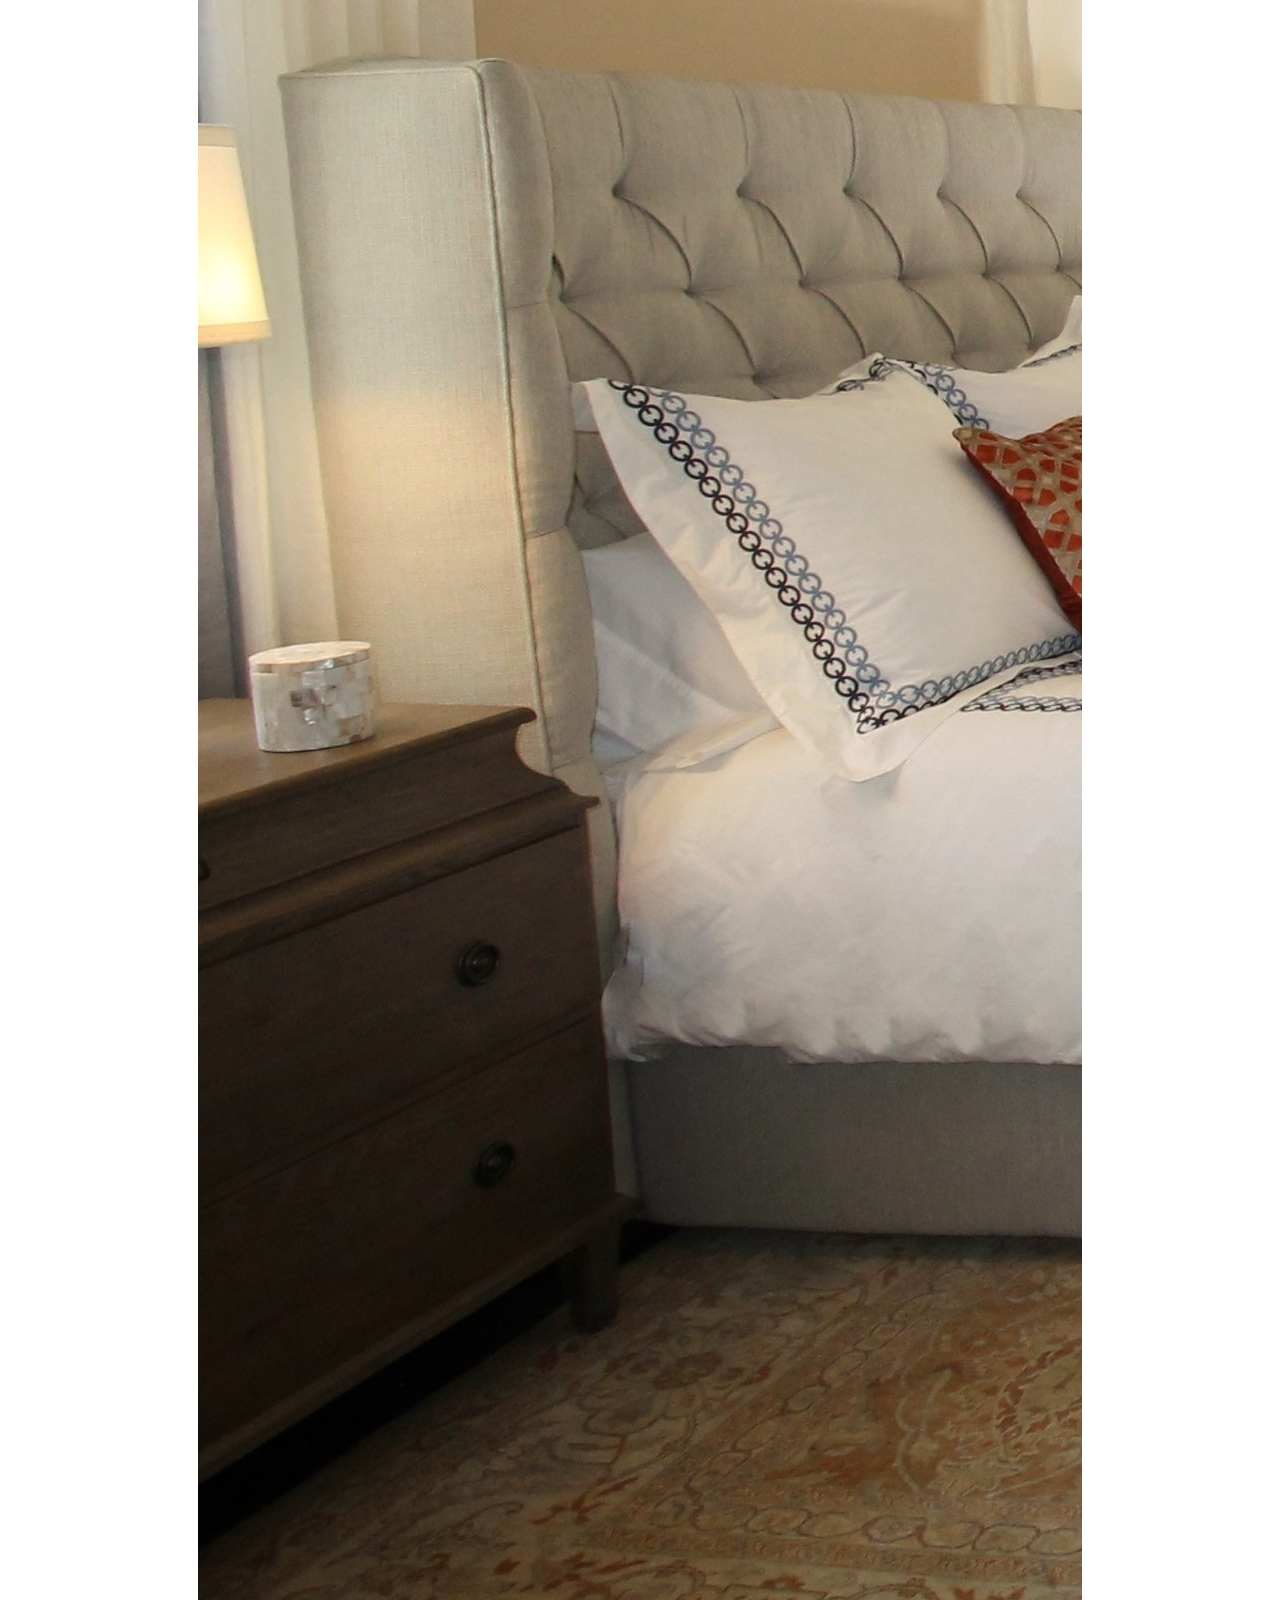
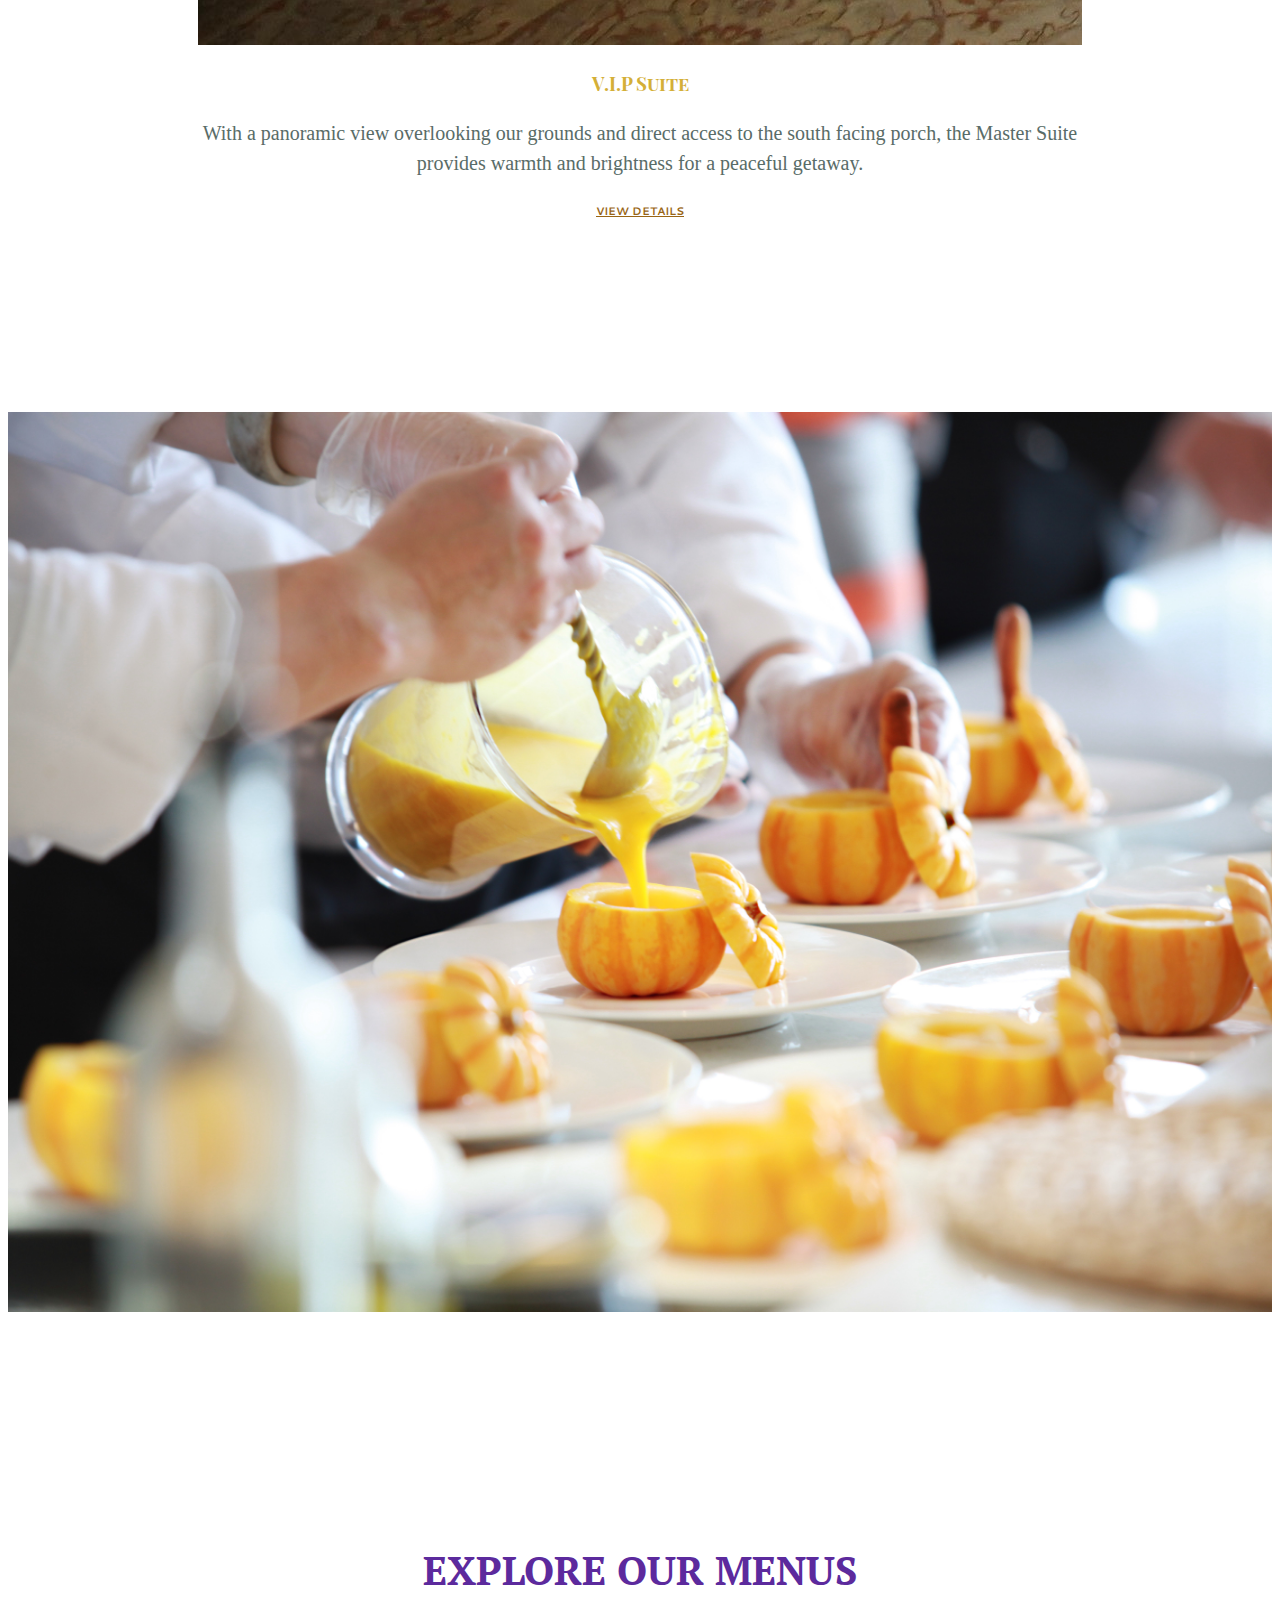
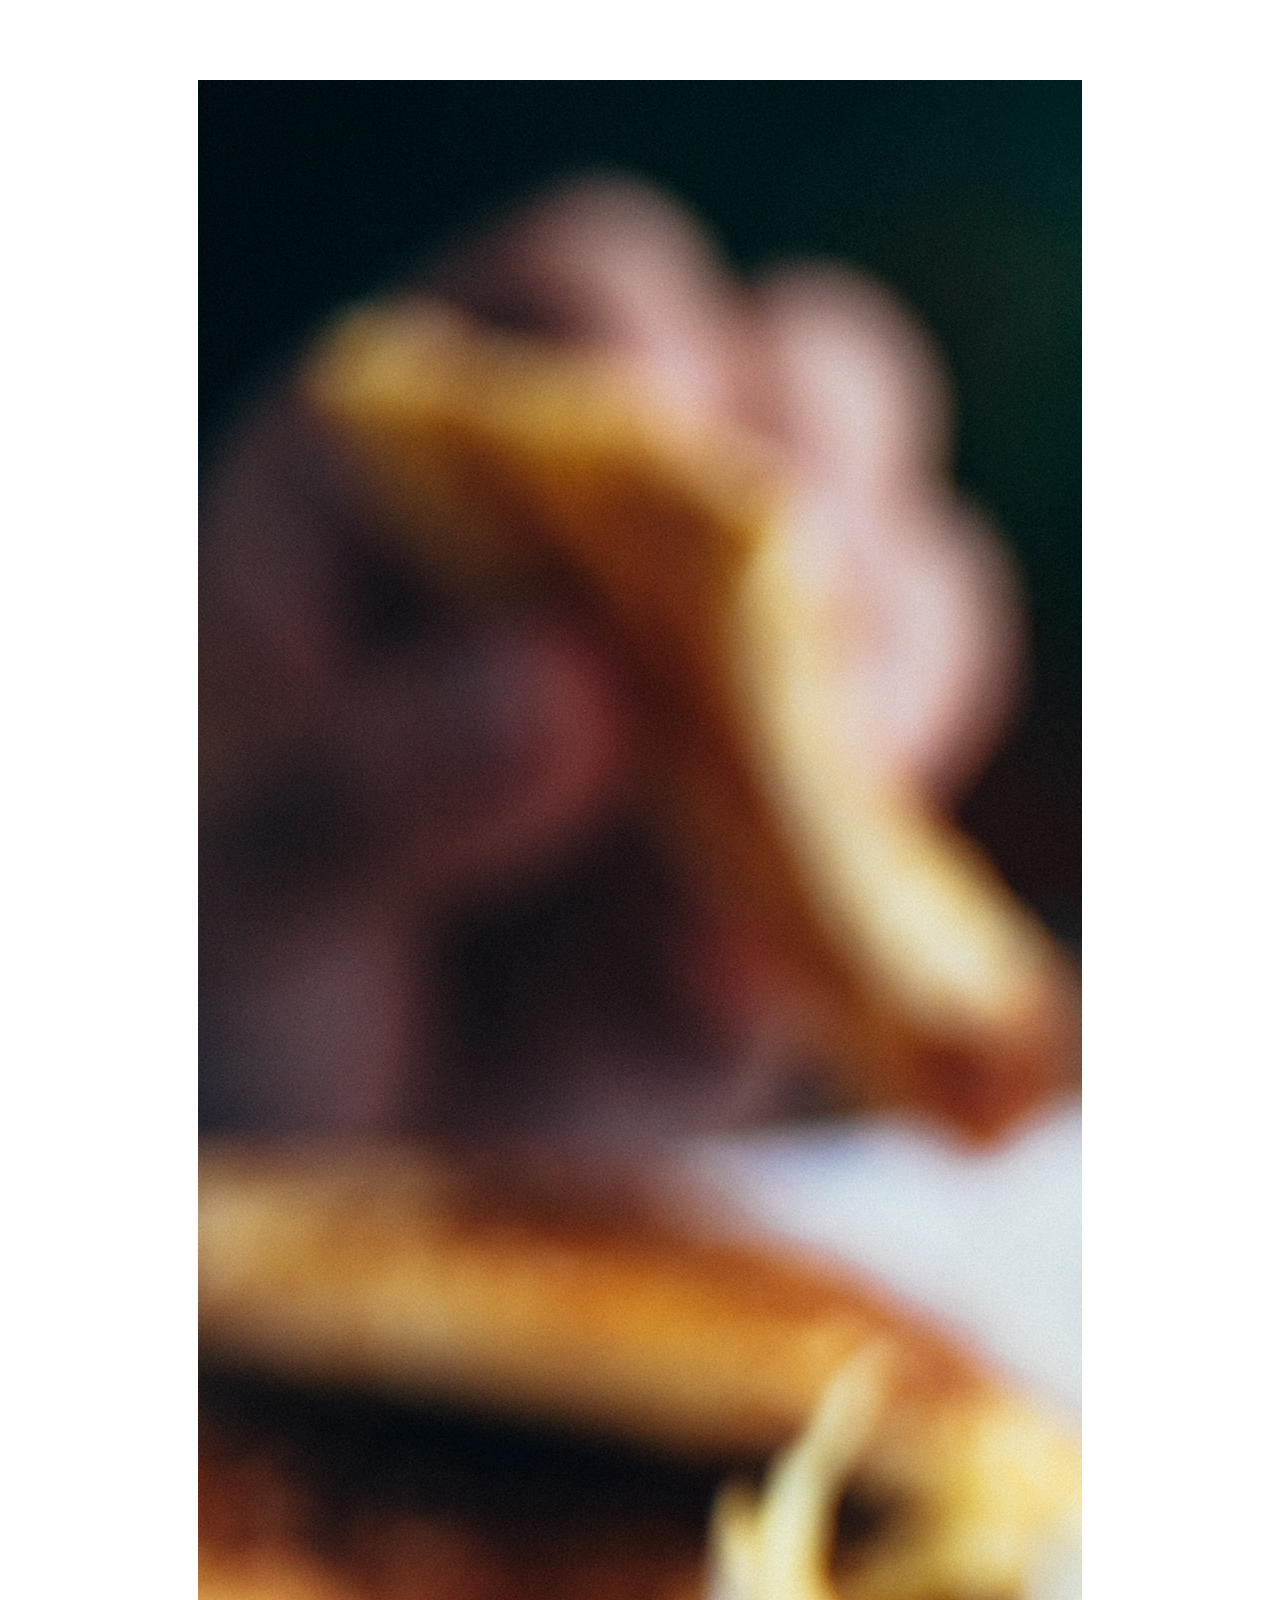
==== commit c4e25b5d: "Update index.html" ====
--- a/index.html
+++ b/index.html
@@ -92,7 +92,7 @@
     <div class="col-lg-4">
       <div class="card" id="card-style">
         <div class="inner">
-          <img src="Images/Room1.jpg" class="card-img-top" alt="Room2">
+          <img src="Images/ROOM1.jpg" class="card-img-top" alt="Room2">
         </div>
         <div class="card-body">
           <h3 class="card-title">V.I.P Suite</h3>
